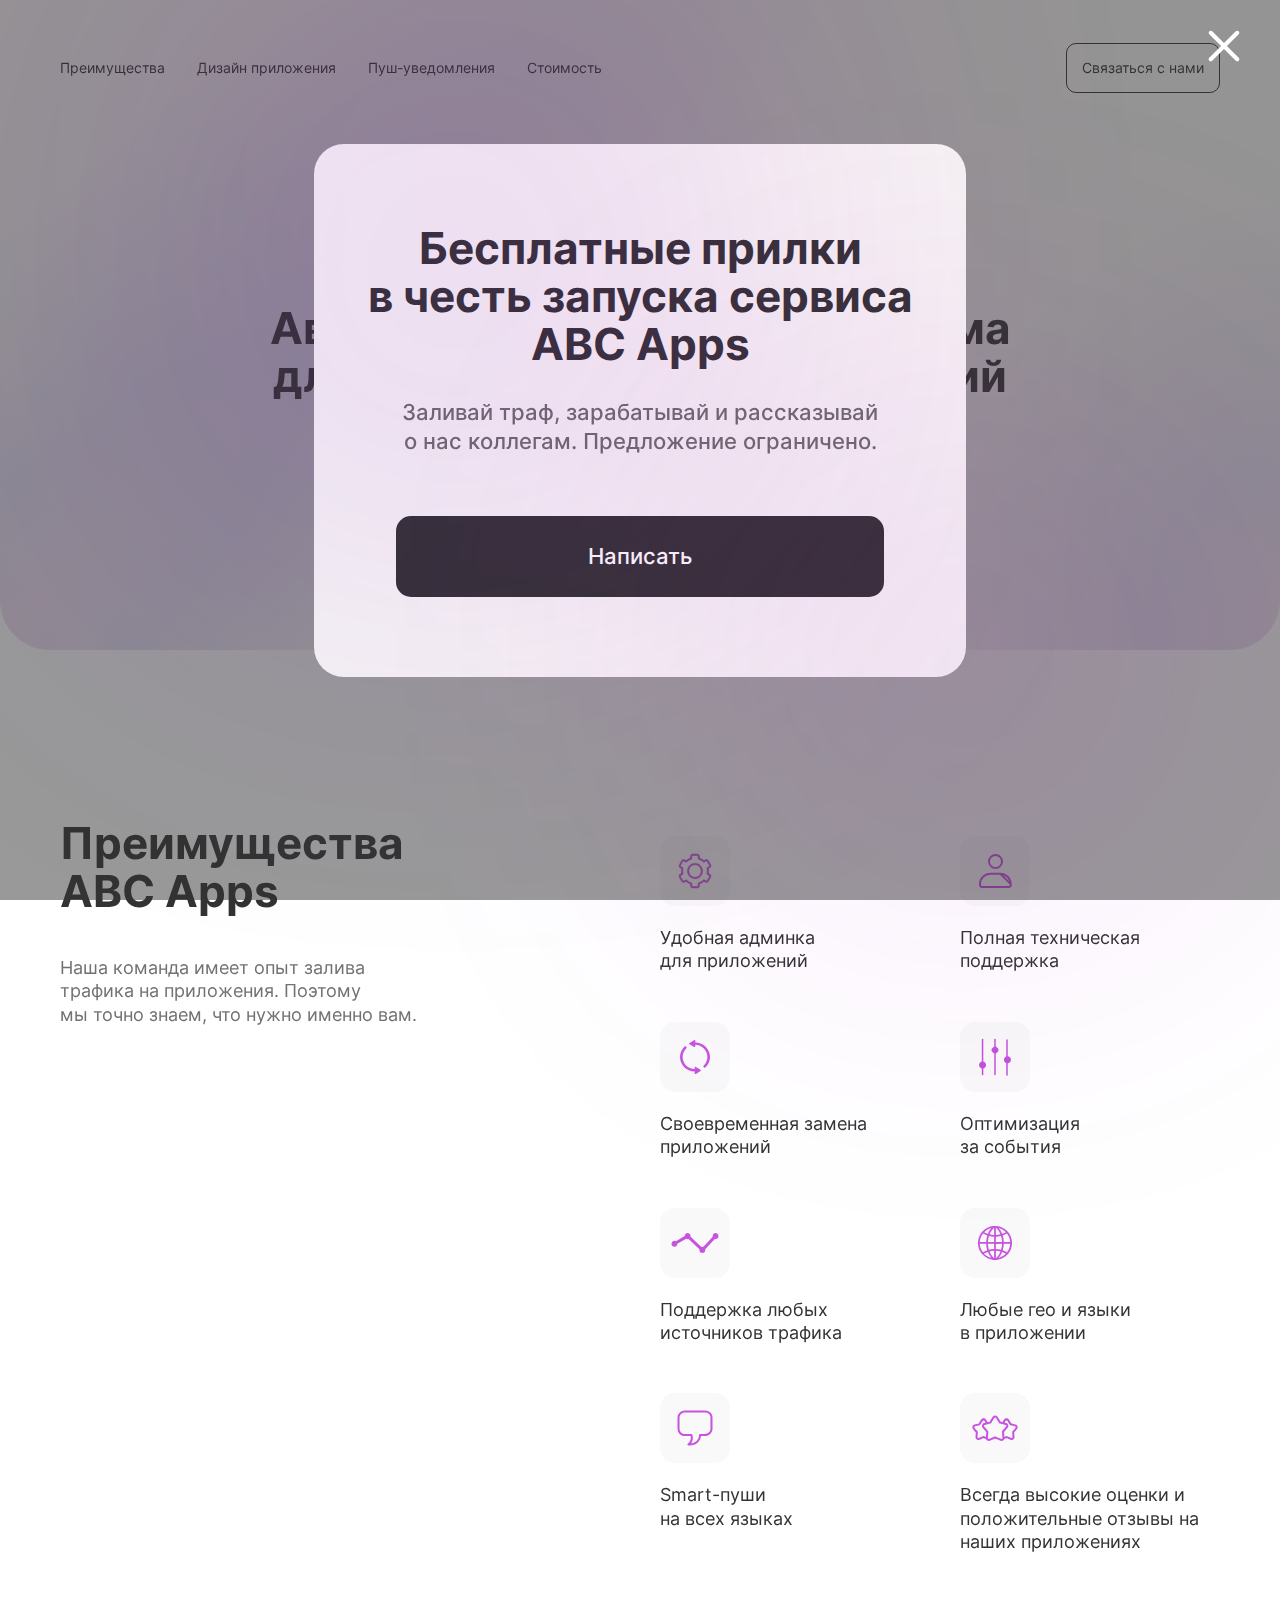
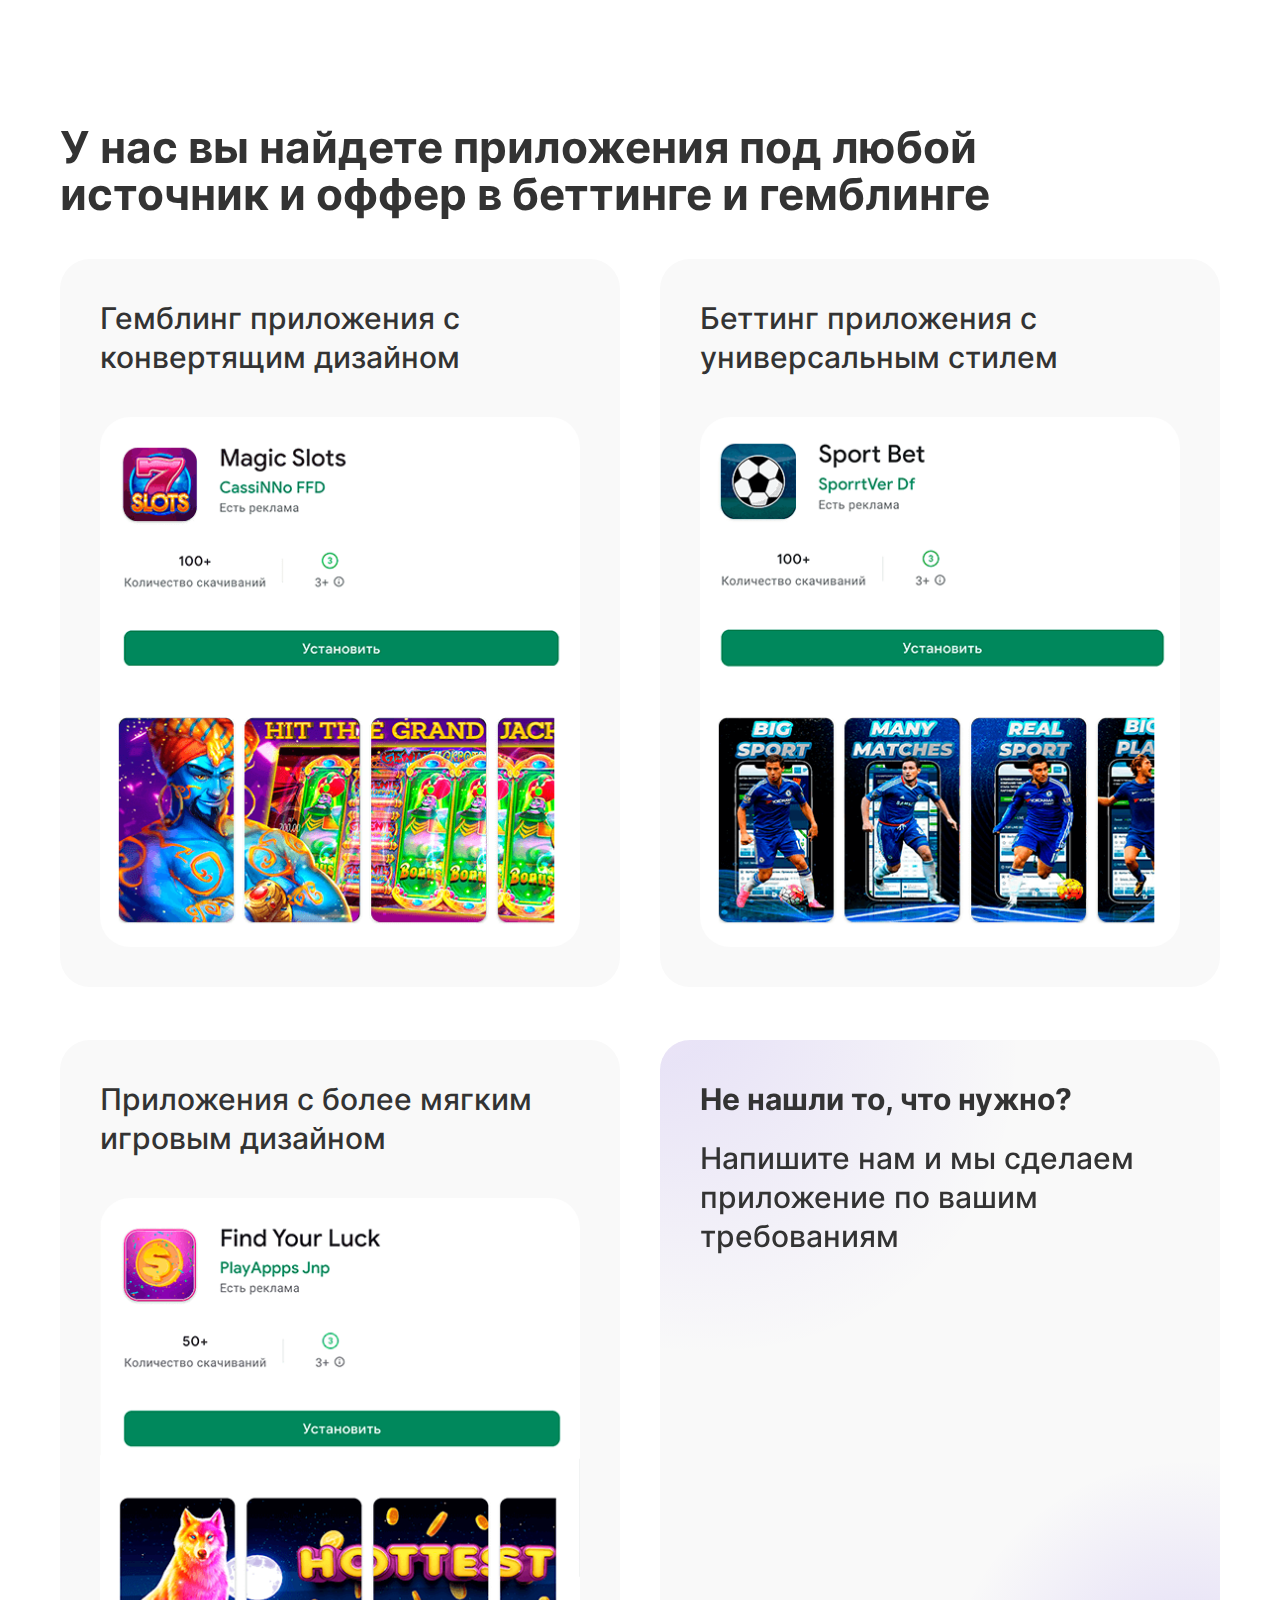
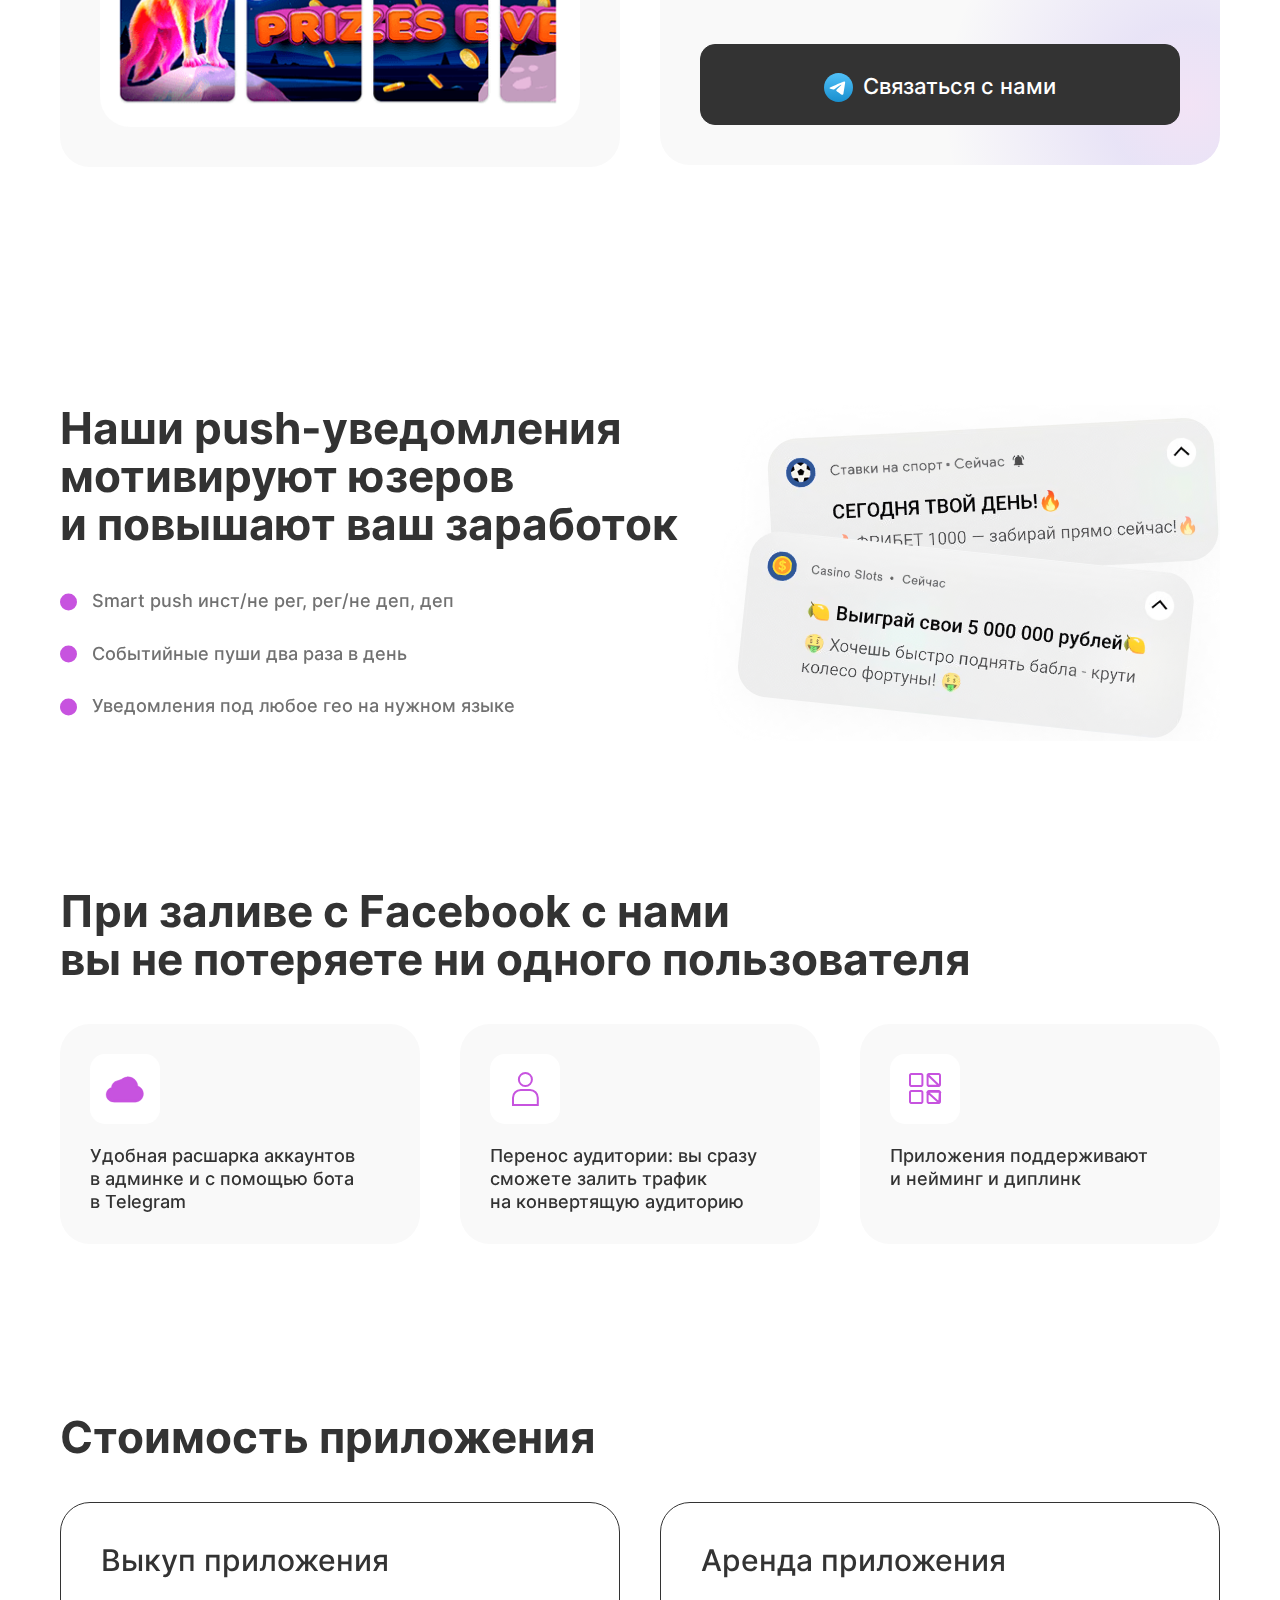
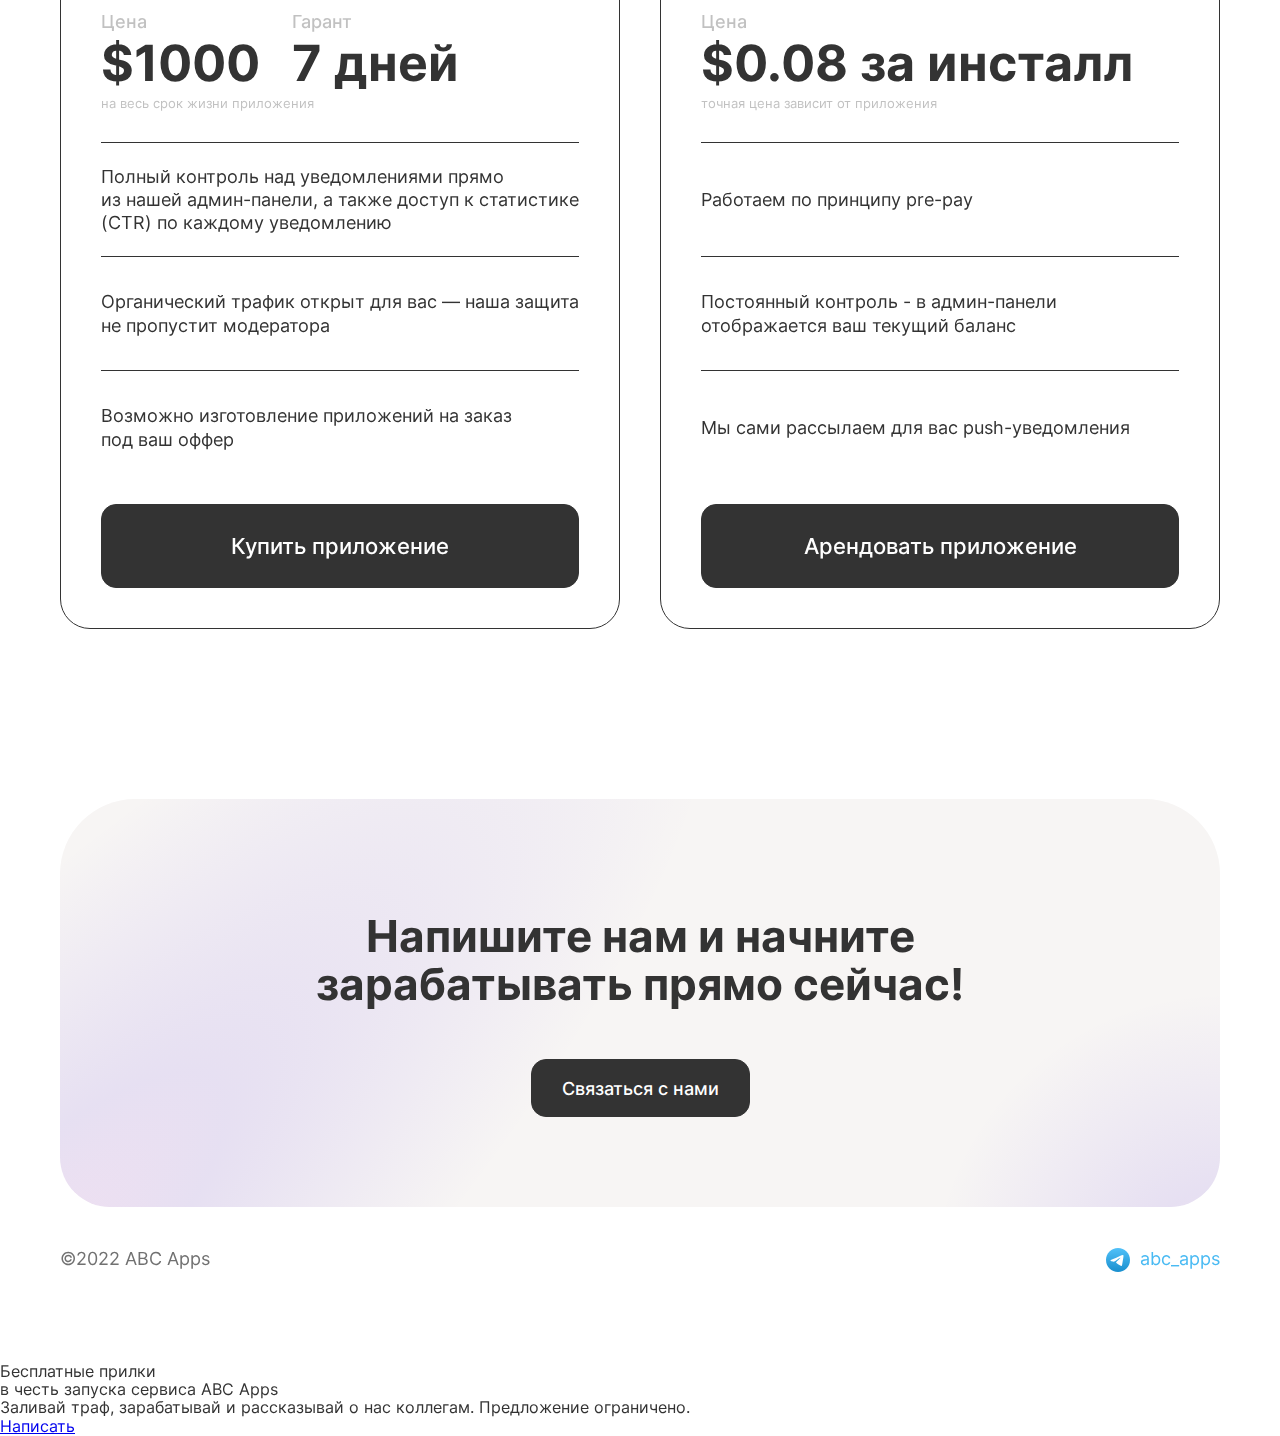
==== index.html @ a653c494 "пробую обернуть метрику в setTimeout 3000" ====
<!DOCTYPE html>
<html class="no-js" lang="">
    <head>
        <title>ABC Apps. Лучшие приложения под любой источник и оффер в беттинге и гемблинге.</title>
        <meta charset="utf-8">
        <meta name="description" content="ABC Apps. Автоматизированная платформа для работы с мобильными приложениями.  Мы точно знаем, что нужно именно вам.">
        <meta name="viewport" content="width=device-width, initial-scale=1">
        <meta property="og:title" content="ABC Apps. Лучшие приложения под любой источник и оффер в беттинге и гемблинге.">
        <meta property="og:description" content="ABC Apps. Автоматизированная платформа для работы с мобильными приложениями.  Мы точно знаем, что нужно именно вам.">
        <meta property="og:type" content="">
        <meta property="og:url" content="https://abc-apps.store/">
        <meta property="og:image" content="https://abc-apps.store/images/logo-colored.png">
        <link rel="stylesheet" href="css/styles.css">
        <link rel="stylesheet" href="css/adaptive.css">
        <link rel="manifest" href="site.webmanifest">
        <link rel="apple-touch-icon" href="images/logo-colored.png">
        <link rel="icon" href="images/logo-colored.png" type="image/x-icon">
        <link rel="shortcut icon" href="images/logo-colored.png" type="image/x-icon">
    </head>
    <body>
        <!-- Yandex.Metrika counter -->
  <script type="text/javascript" >
    setTimeout(function(){
        (function(m,e,t,r,i,k,a){m[i]=m[i]||function(){(m[i].a=m[i].a||[]).push(arguments)};
        m[i].l=1*new Date();k=e.createElement(t),a=e.getElementsByTagName(t)[0],k.async=1,k.src=r,a.parentNode.insertBefore(k,a)})
        (window, document, "script", "https://mc.yandex.ru/metrika/tag.js", "ym");
    
        ym(89394940, "init", {
            clickmap:true,
            trackLinks:true,
            accurateTrackBounce:true,
            webvisor:true
        });
    }, 3000);
    
 </script>
 <noscript><div><img src="https://mc.yandex.ru/watch/89394940" style="position:absolute; left:-9999px;" alt="" /></div></noscript>
 <!-- /Yandex.Metrika counter -->
        <!--include includes/debug-->
        <section class="hero">
            <div class="bg-gradient hero__background">
                <div class="container">
                    <div class="row">
                        <div class="navigation__mobile" id="js-navigation-mobile">
                            <div class="navigation__mobile-logo-link" href="/"><img class="navigation__mobile-logo-img" src="images/apps_black.svg" alt="ABC Apps"></div>
                            <div class="navigation__mobile-trigger" id="js-navigation-toggle"><span></span><span></span><span></span></div>
                        </div>
                        <nav class="navigation js-navigation">
                            <ul class="navigation__list" id="js-navigation-list">
                                <li class="navigation__list-item"><a class="navigation__list-link" href="#benefits">Преимущества</a></li>
                                <li class="navigation__list-item"><a class="navigation__list-link" href="#offer">Дизайн приложения</a></li>
                                <li class="navigation__list-item"><a class="navigation__list-link" href="#notifications">Пуш-уведомления</a></li>
                                <li class="navigation__list-item"><a class="navigation__list-link" href="#pricing">Стоимость</a></li>
                            </ul><a class="button button--transparent button--small" href="https://t.me/abc_apps">Связаться с нами</a>
                            <button class="navigation__bottom-close" id="js-navigation__bottom-close">Закрыть</button>
                        </nav>
                    </div>
                    <div class="row">
                        <div class="hero__banner"><a class="hero__logo-link" href="/"><img class="hero__logo-img" src="images/apps_black.svg" alt="ABC Apps"></a>
                            <h1 class="hero__heading">Автоматизированная платформа для аренды Android приложений</h1><a class="button button--black button--medium" href="https://t.me/abc_apps">Связаться с нами</a>
                        </div>
                    </div>
                </div>
            </div>
        </section>

        <section class="benefits" id="benefits">
            <div class="container">
                <div class="row">
                    <div class="benefits__content">
                        <h3 class="benefits__content-heading section-header">Преимущества ABC Apps </h3>
                        <p class="benefits__content-text">Наша команда имеет опыт залива трафика на приложения. Поэтому мы точно знаем, что нужно именно вам.</p>
                    </div>
                    <div class="benefits__goals benefits__goals--first">
                        <ul class="benefits__list">
                            <li class="benefits__list-item"><span class="benefits__list-item-icon"><img class="benefits__list-item-img" src="images/icons/gear.svg"></span>
                                <p class="benefits__list-item-desc">Удобная админка для приложений</p>
                            </li>
                            <li class="benefits__list-item"><span class="benefits__list-item-icon"><img class="benefits__list-item-img" src="images/icons/spin.svg"></span>
                                <p class="benefits__list-item-desc">Своевременная замена приложений</p>
                            </li>
                            <li class="benefits__list-item"><span class="benefits__list-item-icon"><img class="benefits__list-item-img" src="images/icons/graph.svg"></span>
                                <p class="benefits__list-item-desc">Поддержка любых источников трафика</p>
                            </li>
                            <li class="benefits__list-item"><span class="benefits__list-item-icon"><img class="benefits__list-item-img" src="images/icons/tip.svg"></span>
                                <p class="benefits__list-item-desc">Smart-пуши <br> на всех языках</p>
                            </li>
                        </ul>
                    </div>
                    <div class="benefits__goals">
                        <ul class="benefits__list">
                            <li class="benefits__list-item"><span class="benefits__list-item-icon"><img class="benefits__list-item-img" src="images/icons/user.svg"></span>
                                <p class="benefits__list-item-desc">Полная техническая поддержка</p>
                            </li>
                            <li class="benefits__list-item"><span class="benefits__list-item-icon"><img class="benefits__list-item-img" src="images/icons/settings.svg"></span>
                                <p class="benefits__list-item-desc">Оптимизация<br> за события</p>
                            </li>
                            <li class="benefits__list-item"><span class="benefits__list-item-icon"><img class="benefits__list-item-img" src="images/icons/map.svg"></span>
                                <p class="benefits__list-item-desc">Любые гео и языки в приложении</p>
                            </li>
                            <li class="benefits__list-item"><span class="benefits__list-item-icon"><img class="benefits__list-item-img" src="images/icons/star.svg"></span>
                                <p class="benefits__list-item-desc">Всегда высокие оценки и положительные отзывы на наших приложениях</p>
                            </li>
                        </ul>
                    </div>
                </div>
            </div>
        </section>

        <section class="offer" id="offer">
            <div class="container">
                <div class="row">
                    <h3 class="offer__header section-header">У нас вы найдете приложения под любой источник и оффер в беттинге и гемблинге</h3>
                </div>
                <div class="row offer__list js-slick">
                    <div class="offer__list-item">
                        <div class="offer__list-item-inner">
                            <h5 class="offer__list-item-header">Гемблинг приложения с конвертящим дизайном</h5>
                            <div class="offer__list-item-screenshot">
                                <img class="offer__list-item-img" src="images/screenshot1.png" alt="Гемблинг приложения с конвертящим дизайном">                              
                            </div>
                        </div>
                    </div>

                    <div class="offer__list-item">
                        <div class="offer__list-item-inner">
                            <h5 class="offer__list-item-header">Беттинг приложения с универсальным стилем</h5>
                            <div class="offer__list-item-screenshot ">
                                <img class="offer__list-item-img" src="images/screenshot2.png" alt="Беттинг приложения с универсальным стилем">   
                            </div>
                        </div>
                    </div>

                    <div class="offer__list-item">
                        <div class="offer__list-item-inner">
                            <h5 class="offer__list-item-header">Приложения c более мягким игровым дизайном</h5>
                            <div class="offer__list-item-screenshot ">
                                <img class="offer__list-item-img" src="images/screenshot3.png" alt="Приложения с более мягким игровым дизайном">
                            </div>
                        </div>
                    </div>

                    <div class="offer__list-item">
                        <div id="four_block" class="bg-gradient offer__list-item-inner" 
                        >
                            <h5 class="offer__list-item-header">
                              <span>Не нашли то, что нужно?</span>
                              Напишите нам и мы сделаем приложение по вашим требованиям
                            </h5>
                            <a class="button button--black button--medium button--wide" href="https://t.me/abc_apps"><img src="images/icons/tg.svg" alt="Telegram">Связаться с нами</a>
                        </div>
                    </div>
                </div>
            </div>
        </section>

        <section class="notifications" id="notifications">
            <div class="container">
                <div class="row">
                    <div class="notifications__content">
                        <div class="notifications__desc">
                            <h3 class="notifications__heading section-header">Наши push-уведомления мотивируют юзеров и повышают ваш заработок</h3>
                            <ul class="notifications__list">
                                <li class="notifications__list-item">Smart push инст/не рег, рег/не деп, деп</li>
                                <li class="notifications__list-item">Событийные пуши два раза в день</li>
                                <li class="notifications__list-item">Уведомления под любое гео на нужном языке</li>
                            </ul>
                        </div>
                        
                        <div class="notifications__screen " style="position: relative;">
                            <img class="notification__image" src="images/notifications.png"/>                                         
                        </div>
                    </div>
                </div>
            </div>
        </section>

        <section class="facebook">
            <div class="container">
                <div class="row">
                    <h3 class="facebook__heading section-header">При заливе с Facebook с нами вы не потеряете ни одного пользователя</h3>
                    <div class="facebook__item">
                        <div class="facebook__item-icon"><img class="facebook__item-image" src="images/icons/cloud.svg"></div>
                        <p class="facebook__item-text">Удобная расшарка аккаунтов в админке и с помощью бота в Telegram</p>
                    </div>
                    <div class="facebook__item">
                        <div class="facebook__item-icon"><img class="facebook__item-image" src="images/icons/user_f.svg"></div>
                        <p class="facebook__item-text">Перенос аудитории: вы сразу сможете залить трафик на конвертящую аудиторию</p>
                    </div>
                    <div class="facebook__item">
                        <div class="facebook__item-icon"><img class="facebook__item-image" src="images/icons/cubes.svg"></div>
                        <p class="facebook__item-text">Приложения поддерживают и нейминг и диплинк</p>
                    </div>
                </div>
            </div>
        </section>

        <section class="pricing" id="pricing">
            <div class="container">
                <div class="row">
                    <h3 class="pricing__heading section-header">Стоимость приложения</h3>
                    <div class="pricing-card">
                        <h5 class="pricing-card__heading">Выкуп приложения</h5>
                        <div class="pricing-card__values">
                            <div class="pricing-card__total"><span class="pricing-card__total-label">Цена</span><span class="pricing-card__total-cost">$1000</span></div>
                            <div class="pricing-card__info"><span class="pricing-card__info-label">Гарант</span><span class="pricing-card__info-text">7 дней</span></div><span class="pricing-card__total-sup">на весь срок жизни приложения</span>
                        </div>
                        <ul class="pricing-card__details">
                            <li class="pricing-card__details-item"><span>Полный контроль над уведомлениями прямо из нашей админ-панели, a также доступ к статистике (CTR) по каждому уведомлению</span></li>
                            <li class="pricing-card__details-item"><span>Органический трафик открыт для вас — наша защита не пропустит модератора</span></li>
                            <li class="pricing-card__details-item"><span>Возможно изготовление приложений на заказ под ваш оффер</span></li>
                        </ul><a class="button button--black button--wide button--medium" href="https://t.me/abc_apps">Купить приложение</a>
                    </div>
                    <div class="pricing-card">
                        <h5 class="pricing-card__heading">Аренда приложения</h5>
                        <div class="pricing-card__values">
                            <div class="pricing-card__total"><span class="pricing-card__total-label">Цена</span><span class="pricing-card__total-cost">$0.08 за инсталл</span></div><span class="pricing-card__total-sup">точная цена зависит от приложения</span>
                        </div>
                        <ul class="pricing-card__details">
                            <li class="pricing-card__details-item"> <span>Работаем по принципу pre-pay</span></li>
                            <li class="pricing-card__details-item"><span>Постоянный контроль - в админ-панели отображается ваш текущий баланс</span></li>
                            <li class="pricing-card__details-item"><span>Мы сами рассылаем для вас push-уведомления</span></li>
                        </ul><a class="button button--black button--wide button--medium" href="https://t.me/abc_apps">Арендовать приложение</a>
                    </div>
                </div>
            </div>
        </section>

        <section class="contact">
            <div class="container">
                <div class="row">
                    <div class="bg-gradient contact__body">
                        <h3 class="contact__body-heading">Напишите нам и начните зарабатывать прямо сейчас!</h3><a class="button button--black button--medium" href="https://t.me/abc_apps">Связаться с нами</a>
                    </div>
                </div>
            </div>
        </section>

        <footer class="footer">
            <div class="container">
                <div class="row">
                    <div class="footer__content">
                        <div class="footer__copyright">©2022 ABC Apps</div>
                        <div class="footer__telegram"><a class="footer__telegram-link" href="https://t.me/abc_apps"><img src="images/icons/tg.svg">abc_apps</a></div>
                    </div>
                </div>
            </div>
        </footer>
        <div class="up-btn js-scroll-top">Наверх</div>
        
        <!-- <input type="checkbox" id="input__modal" hidden /> -->

        <div class="modal">
            
            <label for="input__modal" class="modal__close" >
                <img class="svg_close_white" src="images/icons/close.svg"/>
            </label>

            <div class="grey_ground"></div>

            <div class="modal__body">
                <div class="modal__body_content">

                    <div class="modal__content">

                        <div class="modal__content_text">
                            <p class="modal__header">Бесплатные прилки <br> в честь запуска сервиса ABC Apps</p>
                            <p class="modal__text">Заливай траф, зарабатывай и рассказывай о нас коллегам. Предложение ограничено.</p>
                        </div>


                        <a href="https://t.me/abc_apps" class="modal__content_button" style="text-decoration: none; color:#fff" target="_blank">
                            <div >
                            <!-- class="modal__content_button" -->
                                <div class="modal__button">
                                    <p>Написать</p>
                                </div>       
                            </div>
                        </a>

                    </div>
                    <div class="modal__gradient_1"></div>
                    <div class="modal__gradient_2"></div>

                </div>            
            </div>
            
        </div>
        
        <div class="mobile_modal">
            <div class="mobile_close">
                <img class="svg_close_black" src="images/icons/close_black.svg" >
            </div>
            <p class="mobile_header">Бесплатные прилки <br> в честь запуска сервиса ABC Apps</p>
            <p class="mobile_text">Заливай траф, зарабатывай и рассказывай о нас коллегам. Предложение ограничено.</p>
            <a class="mobile_button" href="https://t.me/abc_apps" target="_blank"><p>Написать</p></a>
            <div class="mobile_gradient_1"></div>
            <div class="mobile_gradient_2"></div>
        </div>

        <script src="js/app.js"></script>
        <script src="js/modal.js"></script>
    </body>
</html>
---- css/styles.css ----
@charset "UTF-8";
/*! normalize.css v8.0.1 | MIT License | github.com/necolas/normalize.css */

button, hr, input {
  overflow: visible
}
progress, sub, sup {
  vertical-align: baseline
}
.slick-dots li button:before, .slick-next:before, .slick-prev:before {
  font-family: slick;
  -webkit-font-smoothing: antialiased;
  -moz-osx-font-smoothing: grayscale
}
.slick-dots, li, ul {
  list-style: none;
  padding: 0;
  margin: 0
}
.slick-dots, .slick-list, body, h1, h2, h3, h4, h5, h6, li, p, ul {
  margin: 0
}
.navigation__mobile-trigger span:first-child, .navigation__mobile-trigger span:nth-child(2) {
  -webkit-transform-origin: left center;
  -ms-transform-origin: left center;
  -o-transform-origin: left center
}
.bg-gradient, .hero__background, .offer__list-item, .slick-list {
  overflow: hidden
}
.button, .contact__body, .hero__heading, .item, .slick-dots {
  text-align: center
}
.button, .button:hover, .footer__telegram-link, .hero__logo-link {
  text-decoration: none
}
.slick-loading .slick-slide, .slick-loading .slick-track, .up-btn {
  visibility: hidden
}
html {
  line-height: 1.15;
  -webkit-text-size-adjust: 100%
}
.slick-initialized .slick-slide, .slick-slide img, details, main {
  display: block
}
h1 {
  font-size: 2em
}
hr {
  -webkit-box-sizing: content-box;
  -moz-box-sizing: content-box;
  box-sizing: content-box;
  height: 0
}
code, kbd, pre, samp {
  font-family: monospace, monospace;
  font-size: 1em
}
a {
  background-color: transparent
}
abbr[title] {
  border-bottom: none;
  text-decoration: underline;
  -webkit-text-decoration: underline dotted;
  -moz-text-decoration: underline dotted;
  text-decoration: underline dotted
}
b, strong {
  font-weight: bolder
}
small {
  font-size: 80%
}
sub, sup {
  font-size: 75%;
  line-height: 0;
  position: relative
}
sub {
  bottom: -.25em
}
sup {
  top: -.5em
}
img {
  border-style: none
}
button, input, optgroup, select, textarea {
  font-family: inherit;
  font-size: 100%;
  line-height: 1.15;
  margin: 0
}
button, select {
  text-transform: none
}
[type=button], [type=reset], [type=submit], button {
  -webkit-appearance: button
}
[type=button]::-moz-focus-inner, [type=reset]::-moz-focus-inner, [type=submit]::-moz-focus-inner, button::-moz-focus-inner {
  border-style: none;
  padding: 0
}
[type=button]:-moz-focusring, [type=reset]:-moz-focusring, [type=submit]:-moz-focusring, button:-moz-focusring {
  outline: ButtonText dotted 1px
}
fieldset {
  padding: .35em .75em .625em
}
legend {
  -webkit-box-sizing: border-box;
  -moz-box-sizing: border-box;
  box-sizing: border-box;
  color: inherit;
  display: table;
  max-width: 100%;
  padding: 0;
  white-space: normal
}
.slick-slider, [type=checkbox], [type=radio] {
  -webkit-box-sizing: border-box;
  -moz-box-sizing: border-box
}
textarea {
  overflow: auto
}
[type=checkbox], [type=radio] {
  box-sizing: border-box;
  padding: 0
}
[type=number]::-webkit-inner-spin-button, [type=number]::-webkit-outer-spin-button {
  height: auto
}
[type=search] {
  -webkit-appearance: textfield;
  outline-offset: -2px
}
[type=search]::-webkit-search-decoration {
  -webkit-appearance: none
}
::-webkit-file-upload-button {
  -webkit-appearance: button;
  font: inherit
}
.slick-dots li button, .slick-next, .slick-prev {
  font-size: 0;
  line-height: 0;
  width: 20px;
  height: 20px;
  cursor: pointer
}
summary {
  display: list-item
}
.slick-arrow.slick-hidden, .slick-arrow::before, .slick-slide.slick-loading img, [hidden], template {
  display: none
}
.slick-loading .slick-list {
  background: url("./ajax-loader.gif") center center no-repeat #fff
}
.slick-dots li button, .slick-next, .slick-next:focus, .slick-next:hover, .slick-prev, .slick-prev:focus, .slick-prev:hover {
  color: transparent;
  background: 0 0;
  outline: 0
}
@font-face {
  font-family: slick;
  font-weight: 400;
  font-style: normal;
  src: url("./fonts/slick.eot");
  src: url("./fonts/slick.eot?#iefix") format("embedded-opentype"), url("./fonts/slick.woff") format("woff"), url("./fonts/slick.ttf") format("truetype"), url("./fonts/slick.svg#slick") format("svg")
}
.slick-next, .slick-prev {
  position: absolute;
  display: block;
  padding: 0;
  -webkit-transform: translate(0, -50%);
  -ms-transform: translate(0, -50%);
  -o-transform: translate(0, -50%);
  transform: translate(0, -50%);
  border: none
}
.button--wide, .debug {
  width: 100%
}
.slick-dots li button:focus:before, .slick-dots li button:hover:before, .slick-next:focus:before, .slick-next:hover:before, .slick-prev:focus:before, .slick-prev:hover:before {
  opacity: 1
}
.slick-next.slick-disabled:before, .slick-prev.slick-disabled:before {
  opacity: .25
}
.slick-next:before, .slick-prev:before {
  font-size: 20px;
  line-height: 1;
  opacity: .75;
  color: #fff
}
[dir=rtl] .slick-prev {
  right: -25px;
  left: auto
}
.slick-prev:before, [dir=rtl] .slick-next:before {
  content: "←"
}
.slick-next:before, [dir=rtl] .slick-prev:before {
  content: "→"
}
[dir=rtl] .slick-next {
  right: auto;
  left: -25px
}
.slick-dotted.slick-slider {
  margin-bottom: 30px
}
.slick-dots {
  position: absolute;
  bottom: -25px;
  display: block;
  width: 100%
}
.bg-gradient, .bg-gradient>*, .slick-dots li, .slick-list, .slick-slider, .slick-track {
  position: relative
}
.slick-dots li {
  display: inline-block;
  width: 20px;
  height: 20px;
  margin: 0 5px;
  padding: 0;
  cursor: pointer
}
.slick-dots li button {
  display: block;
  padding: 5px;
  border: 0
}
.debug>div>div, .row {
  display: -webkit-box;
  display: -webkit-flex;
  display: -ms-flexbox
}
.slick-dots li button:focus, .slick-dots li button:hover, .slick-list:focus {
  outline: 0
}
.slick-dots li button:before {
  font-size: 6px;
  line-height: 20px;
  position: absolute;
  top: 0;
  left: 0;
  width: 20px;
  height: 20px;
  content: "•";
  text-align: center;
  opacity: .25;
  color: #000
}
.slick-dots li.slick-active button:before {
  opacity: .75;
  color: #000
}
.slick-slider {
  display: block;
  box-sizing: border-box;
  -webkit-user-select: none;
  -moz-user-select: none;
  -ms-user-select: none;
  user-select: none;
  -webkit-touch-callout: none;
  -khtml-user-select: none;
  -ms-touch-action: pan-y;
  touch-action: pan-y;
  -webkit-tap-highlight-color: transparent
}
.slick-list {
  display: block;
  padding: 0
}
.slick-list.dragging {
  cursor: pointer;
  cursor: hand
}
.slick-slider .slick-list, .slick-slider .slick-track {
  -webkit-transform: translate3d(0, 0, 0);
  -ms-transform: translate3d(0, 0, 0);
  -o-transform: translate3d(0, 0, 0);
  transform: translate3d(0, 0, 0)
}
.slick-track {
  top: 0;
  left: 0;
  display: block;
  margin-left: auto;
  margin-right: auto
}
.slick-track:after, .slick-track:before {
  display: table;
  content: ""
}
.slick-track:after {
  clear: both
}
.slick-slide {
  display: none;
  float: left;
  height: 100%;
  min-height: 1px
}
.button, .button img {
  display: inline-block
}
[dir=rtl] .slick-slide {
  float: right
}
.slick-slide.dragging img {
  pointer-events: none
}
.slick-vertical .slick-slide {
  display: block;
  height: auto;
  border: 1px solid transparent
}
:root {
  --mobile-nav-height: -webkit-calc(100vh - 67px);
  --mobile-nav-height: calc(100vh - 67px)
}
@font-face {
  font-family: Inter;
  font-style: normal;
  font-weight: 400;
  src: url("../fonts/Inter-Regular.ttf") format("truetype")
}
@font-face {
  font-family: Inter;
  font-style: normal;
  font-weight: 500;
  src: url("../fonts/Inter-Medium.ttf") format("truetype")
}
@font-face {
  font-family: Inter;
  font-style: normal;
  font-weight: 700;
  src: url("../fonts/Inter-Bold.ttf") format("truetype")
}
* {
  -webkit-box-sizing: border-box;
  -moz-box-sizing: border-box;
  box-sizing: border-box
}
h1, h2, h3, h4, h5, h6 {
  line-height: 1.09
}
body {
  overflow-y: hidden;
  height: 100vh;
  position: fixed;
  width: -webkit-fill-available;
  width: -moz-available;

  background-color: #fff;
  font-family: Inter, sans-serif;
  font-weight: 400;
  color: #333
}
.button {
  background-color: none;
  border: 1px solid #333;
  color: #333;
  border-radius: 10px;
  cursor: pointer;
  -webkit-transition: .3s;
  -o-transition: .3s;
  transition: .3s
}
.bg-gradient::after, .bg-gradient::before {
  position: absolute;
  border-radius: 50%;
  opacity: .9;
  z-index: 1;
  content: ""
}
.button:hover {
  -webkit-transform: translateY(-2px);
  -ms-transform: translateY(-2px);
  -o-transform: translateY(-2px);
  transform: translateY(-2px)
}
.footer__telegram-link:hover, .navigation__list-link:hover {
  text-decoration: underline
}
.button img {
  height: 29px;
  width: 29px;
  vertical-align: middle;
  margin-right: 10px
}
.debug>div, .debug>div>div {
  height: inherit
}
.button--transparent {
  background-color: transparent;
  color: #333
}
.button--black, .navigation .button:hover {
  background-color: #333;
  color: #fff
}
.button--small {
  line-height: 1;
  padding: 15px;
  font-size: 14px
}
.button--medium {
  font-size: 18px;
  line-height: 1;
  padding: 20px 30px 18px;
  font-weight: 500;
  border-radius: 15px
}
.container, .debug>div {
  max-width: 1190px;
  margin: 0 auto;
  padding-left: 15px;
  padding-right: 15px
}
.hero__heading, .section-header {
  font-size: 44px;
  font-weight: 700
}
.section-header {
  line-height: 1.09;
  color: #333
}
.bg-gradient>* {
  z-index: 2
}
.bg-gradient::before {
  display: block;
  -webkit-transform: rotate(-135deg);
  -ms-transform: rotate(-135deg);
  -o-transform: rotate(-135deg);
  transform: rotate(-135deg);
  background: -webkit-radial-gradient(50% 0, 45% 100%, rgba(177, 11, 212, .1) 0, rgba(66, 13, 222, .1) 33%, transparent 100%);
  background: -o-radial-gradient(50% 0, 45% 100%, rgba(177, 11, 212, .1) 0, rgba(66, 13, 222, .1) 33%, transparent 100%);
  background: radial-gradient(45% 100% at 50% 0, rgba(177, 11, 212, .1) 0, rgba(66, 13, 222, .1) 33%, transparent 100%);
  -webkit-animation: 10s linear infinite blob-before-one;
  -o-animation: 10s linear infinite blob-before-one;
  animation: 10s linear infinite blob-before-one
}
.bg-gradient::after {
  display: block;
  background: -webkit-radial-gradient(center, 50% 50%, rgba(177, 11, 212, .1) 0, rgba(66, 13, 222, .1) 33%, transparent 100%);
  background: -o-radial-gradient(center, 50% 50%, rgba(177, 11, 212, .1) 0, rgba(66, 13, 222, .1) 33%, transparent 100%);
  background: radial-gradient(50% 50% at center, rgba(177, 11, 212, .1) 0, rgba(66, 13, 222, .1) 33%, transparent 100%);
  -webkit-animation: 10s linear infinite blob-after-one;
  -o-animation: 10s linear infinite blob-after-one;
  animation: 10s linear infinite blob-after-one
}
.hero__background, .navigation__mobile.opened {
  background-color: #f7f5f4
}
@-webkit-keyframes blob-before-one {
  0%, 100% {
    left: 72px;
    bottom: -201px
  }
  25% {
    left: -250px;
    bottom: -501px
  }
  60% {
    left: 38px;
    bottom: -257px
  }
  70% {
    left: 9px;
    bottom: -485px
  }
}
@-o-keyframes blob-before-one {
  0%, 100% {
    left: 72px;
    bottom: -201px
  }
  25% {
    left: -250px;
    bottom: -501px
  }
  60% {
    left: 38px;
    bottom: -257px
  }
  70% {
    left: 9px;
    bottom: -485px
  }
}
@keyframes blob-before-one {
  0%, 100% {
    left: 72px;
    bottom: -201px
  }
  25% {
    left: -250px;
    bottom: -501px
  }
  60% {
    left: 38px;
    bottom: -257px
  }
  70% {
    left: 9px;
    bottom: -485px
  }
}
@-webkit-keyframes blob-after-one {
  0%, 100% {
    right: -394px;
    bottom: -400px
  }
  25% {
    right: -132px;
    bottom: -538px
  }
  60% {
    right: 154px;
    bottom: -434px
  }
  70% {
    right: 141px;
    bottom: -268px
  }
}
@-o-keyframes blob-after-one {
  0%, 100% {
    right: -394px;
    bottom: -400px
  }
  25% {
    right: -132px;
    bottom: -538px
  }
  60% {
    right: 154px;
    bottom: -434px
  }
  70% {
    right: 141px;
    bottom: -268px
  }
}
@keyframes blob-after-one {
  0%, 100% {
    right: -394px;
    bottom: -400px
  }
  25% {
    right: -132px;
    bottom: -538px
  }
  60% {
    right: 154px;
    bottom: -434px
  }
  70% {
    right: 141px;
    bottom: -268px
  }
}
.debug {
  height: 100vh;
  position: fixed
}
.debug>div>div>div, .item {
  -webkit-box-sizing: border-box;
  -moz-box-sizing: border-box;
  width: -webkit-calc(8.3333333333% - 40px);
  word-wrap: break-word
}
.debug>div>div {
  display: flex;
  -webkit-flex-wrap: wrap;
  -ms-flex-wrap: wrap;
  flex-wrap: wrap;
  margin-left: -20px;
  margin-right: -20px
}
.debug>div>div>div {
  box-sizing: border-box;
  margin-left: 20px;
  margin-right: 20px;
  width: calc(8.3333333333% - 40px);
  height: inherit;
  outline: 0;
  background: rgba(204, 204, 204, .2)
}
.row {
  display: flex;
  -webkit-flex-wrap: wrap;
  -ms-flex-wrap: wrap;
  flex-wrap: wrap;
  margin-left: -20px;
  margin-right: -20px
}
.item {
  box-sizing: border-box;
  margin-left: 20px;
  margin-right: 20px;
  width: calc(8.3333333333% - 40px)
}
.hero__background {
  position: relative;
  max-width: 1340px;
  margin: 0 auto;
  height: 650px;
  border-bottom-left-radius: 50px;
  border-bottom-right-radius: 50px
}
.hero__background::before {
  height: 1242px;
  width: 684px;
  left: 72px;
  bottom: -201px
}
.hero__background::after {
  height: 865px;
  width: 769px;
  right: -394px;
  bottom: -400px
}
.hero__background .container {
  z-index: 2;
  position: relative
}
.hero__banner {
  -webkit-box-sizing: border-box;
  -moz-box-sizing: border-box;
  box-sizing: border-box;
  word-wrap: break-word;
  margin-left: 20px;
  margin-right: 20px;
  width: -webkit-calc(100% - 40px);
  width: calc(100% - 40px);
  display: -webkit-box;
  display: -webkit-flex;
  display: -ms-flexbox;
  display: flex;
  -webkit-box-orient: vertical;
  -webkit-box-direction: normal;
  -webkit-flex-direction: column;
  -ms-flex-direction: column;
  flex-direction: column;
  -webkit-box-align: center;
  -webkit-align-items: center;
  -ms-flex-align: center;
  align-items: center;
  padding-top: 80px
}
.hero__logo-link {
  outline: 0;
  display: inline-block;
  margin-bottom: 41px
}
.hero__logo-img {
  width: 87.73px;
  height: 87.73px;
  display: inline-block
}
.hero__heading {
  max-width: 825px;
  margin: 0 0 56px
}
.benefits__content, .navigation {
  -webkit-box-sizing: border-box;
  -moz-box-sizing: border-box;
  margin-left: 20px;
  word-wrap: break-word
}
.benefits__list-item:last-child, .navigation__mobile-logo-link, .notifications__list-item:last-child {
  margin-bottom: 0
}

.notification__image {
  width: 100%;
}

.hero.opened .hero__background {
  border-radius: 0
}
.navigation {
  box-sizing: border-box;
  margin-right: 20px;
  width: -webkit-calc(100% - 40px);
  width: calc(100% - 40px);
  display: -webkit-box;
  display: -webkit-flex;
  display: -ms-flexbox;
  display: flex;
  -webkit-box-align: baseline;
  -webkit-align-items: baseline;
  -ms-flex-align: baseline;
  align-items: baseline;
  -webkit-box-pack: justify;
  -webkit-justify-content: space-between;
  -ms-flex-pack: justify;
  justify-content: space-between;
  padding-top: 43px
}
.navigation .button {
  display: inline-block;
  font-size: 14px;
  line-height: 1.3
}
.navigation__bottom-close {
  border: none;
  background: 0 0;
  display: none;
  font-size: 18px;
  line-height: 1.3;
  color: #91899a;
  cursor: pointer;
  padding: 15px 70px
}
.facebook__item, .offer__list-item-inner {
  background-color: #f9f9f9;
  border-radius: 30px
}
.navigation__list {
  display: -webkit-box;
  display: -webkit-flex;
  display: -ms-flexbox;
  display: flex;
  font-size: 14px;
  line-height: 1
}
.navigation__list-item {
  margin-right: 32px
}
.navigation__list-link {
  text-decoration: none;
  color: #333;
  outline: 0
}
.navigation__mobile {
  display: none;
  -webkit-box-pack: justify;
  -webkit-justify-content: space-between;
  -ms-flex-pack: justify;
  justify-content: space-between;
  width: 100%
}
.navigation__mobile-logo-img {
  width: 35px;
  height: 35px
}
.navigation__mobile-trigger {
  height: 30px;
  width: 30px;
  cursor: pointer;
  -webkit-transform: rotate(0);
  -ms-transform: rotate(0);
  -o-transform: rotate(0);
  transform: rotate(0)
}
.navigation__mobile-trigger span {
  background-color: #000;
  width: 22px;
  height: 2px;
  border-radius: 2px;
  display: block;
  position: absolute;
  left: 4px;
  content: "";
  -webkit-transition: .3s ease-in-out;
  -o-transition: .3s ease-in-out;
  transition: .3s ease-in-out
}
.navigation__mobile-trigger span:first-child {
  top: 6px;
  transform-origin: left center
}
.navigation__mobile-trigger span:nth-child(2) {
  top: 14px;
  transform-origin: left center
}
.navigation__mobile-trigger span:nth-child(3) {
  top: 22px;
  -webkit-transform-origin: left center;
  -ms-transform-origin: left center;
  -o-transform-origin: left center;
  transform-origin: left center
}
.navigation__mobile-trigger.opened span:first-child {
  -webkit-transform: rotate(45deg);
  -ms-transform: rotate(45deg);
  -o-transform: rotate(45deg);
  transform: rotate(45deg);
  top: 6px;
  left: 4px
}
.navigation__mobile-trigger.opened span:nth-child(2) {
  width: 0%;
  opacity: 0
}
.navigation__mobile-trigger.opened span:nth-child(3) {
  -webkit-transform: rotate(-45deg);
  -ms-transform: rotate(-45deg);
  -o-transform: rotate(-45deg);
  transform: rotate(-45deg);
  top: 22px;
  left: 4px
}

.modal {
  position: fixed;
  width: 100%;
  height: 100%;

  display: flex;
  flex-direction: column;
  align-items: center;

  top: 0;
  left: 0;
  z-index: 3;
}

.modal__close {
  position: absolute;
  top: 30px;
  left: calc(100% - 72px);

  z-index: 4;
}

.svg_close_white {
  display: block;
}
.svg_close_black {
  display: none;
}

.grey_ground {
  position: absolute;
  width: 100%;
  height: 100%;
  background-color: #333333;
  opacity: 0.5;
  left: 0;
  top: 0;
}

.modal__body {
  position: absolute;
  width: 736px;
  height: 533px;
  max-width: 51%;
  max-height: 100%;
  
  top: 16%;

  border-radius: 30px;
}

.modal__body_content {
  display: flex;
  flex-direction: column;
  justify-content: center;
  align-items: center;
  padding: 80px 82px;
  gap: 10px;
  isolation: isolate;

  position: absolute;
  width: 100%;
  height: 100%;
  top: 0;

  background-color: #F7F5F4;
  border-radius: 30px;
}

.modal__content {

  display: flex;
  flex-direction: column;
  align-items: center;
  padding: 0px;
  gap: 60px;
  -webkit-gap: 60px;
  width: 577px;
  height: 373px;


  /* Inside auto layout */

  flex: none;
  order: 0;
  flex-grow: 0;
  z-index: 0;
}

.modal__gradient_1 {
  position: absolute;
  width: 491px;
  height: 491px;
  left: 404px;
  top: 266px;

  background: radial-gradient(24.75% 20.25% at 57.03% 53.98%, #420DDE 0%, #B10BD4 100%) /* warning: gradient uses a rotation that is not supported by CSS and may not behave as expected */;
  opacity: 0.1;
  filter: blur(200px);

  /* Inside auto layout */

  flex: none;
  order: 1;
  flex-grow: 0;
  /* z-index: 1; */
  pointer-events: none;
}
.modal__gradient_2 {
  position: absolute;
  width: 694px;
  height: 713px;
  left: -206px;
  top: -238px;

  background: radial-gradient(59.57% 65.09% at 18.36% 74.05%, #420DDE 0%, #B10BD4 100%) /* warning: gradient uses a rotation that is not supported by CSS and may not behave as expected */;
  opacity: 0.1;
  filter: blur(200px);

  /* Inside auto layout */

  flex: none;
  order: 2;
  flex-grow: 0;
  /* z-index: 2; */
  pointer-events: none;
}

.modal__content_text {
  display: flex;
  flex-direction: column;
  justify-content: center;
  align-items: center;
  padding: 0px;
  gap: 30px;

  width: 577px;
  height: 232px;


  /* Inside auto layout */

  flex: none;
  order: 0;
  flex-grow: 0;
}

.modal__content_button {
  display: flex;
  flex-direction: row;
  justify-content: center;
  align-items: center;
  padding: 26px 227px;
  gap: 10px;

  width: 558px;
  height: 81px;

  background: #333333;
  border-radius: 15px;

  /* Inside auto layout */

  flex: none;
  order: 1;
  flex-grow: 0

}

.modal__header {
  width: 577px;
  height: 144px;

  font-family: 'Inter';
  font-style: normal;
  font-weight: 700;
  font-size: 44px;
  line-height: 48px;
  /* or 109% */

  text-align: center;

  color: #333333;


  /* Inside auto layout */

  flex: none;
  order: 0;
  flex-grow: 0;
}

.modal__text {
  
  width: 490px;
  height: 58px;

  font-family: 'Inter';
  font-style: normal;
  font-weight: 500;
  font-size: 22px;
  line-height: 130%;
  /* or 29px */

  text-align: center;

  color: #333333;

  opacity: 0.7;

  /* Inside auto layout */

  flex: none;
  order: 1;
  flex-grow: 0;
}

.modal__button {
}

.modal__button p {
  width: 104px;
  height: 29px;

  font-family: 'Inter';
  font-style: normal;
  font-weight: 500;
  font-size: 22px;
  line-height: 130%;
  /* identical to box height, or 29px */


  color: #FFFFFF;


  /* Inside auto layout */

  flex: none;
  order: 0;
  flex-grow: 0;
}

.benefits {
  margin-top: 170px
}
.benefits__content {
  box-sizing: border-box;
  margin-right: 20px;
  width: -webkit-calc(33.3333333333% - 40px);
  width: calc(33.3333333333% - 40px)
}
.benefits__goals, .offer__header {
  -webkit-box-sizing: border-box;
  -moz-box-sizing: border-box
}
.benefits__content-heading {
  margin: 0 0 40px
}
.benefits__content-text {
  font-size: 18px;
  line-height: 1.3;
  color: #717171;
  margin: 0
}
.benefits__goals {
  box-sizing: border-box;
  word-wrap: break-word;
  margin-left: 20px;
  margin-right: 20px;
  width: -webkit-calc(25% - 40px);
  width: calc(25% - 40px);
  padding-top: 16px
}
.benefits__goals--first {
  margin-left: -webkit-calc(16.6666666667% + 20px);
  margin-left: calc(16.6666666667% + 20px)
}
.benefits__list-item {
  margin-bottom: 49px
}
.benefits__list-item-icon {
  display: -webkit-box;
  display: -webkit-flex;
  display: -ms-flexbox;
  display: flex;
  height: 70px;
  width: 70px;
  background-color: #f9f9f9;
  border-radius: 15px;
  -webkit-box-align: center;
  -webkit-align-items: center;
  -ms-flex-align: center;
  align-items: center;
  -webkit-box-pack: center;
  -webkit-justify-content: center;
  -ms-flex-pack: center;
  justify-content: center
}
.offer__list-item-inner, .pricing-card__total {
  -webkit-box-orient: vertical;
  -webkit-box-direction: normal;
  -webkit-flex-direction: column
}
.benefits__list-item-img {
  display: inline-block;
  width: 50px;
  height: 50px
}
.benefits__list-item-desc {
  font-size: 18px;
  line-height: 1.3;
  color: #333;
  margin-top: 20px
}
.offer {
  margin-top: 170px;
  padding-bottom: 64px
}
.offer__header {
  box-sizing: border-box;
  word-wrap: break-word;
  margin-left: 20px;
  margin-right: 20px;
  width: -webkit-calc(100% - 40px);
  width: calc(100% - 40px);
  margin-bottom: 40px;
  padding-right: 200px
}
.footer__content, .notifications__content, .offer__list-item {
  -webkit-box-sizing: border-box;
  -moz-box-sizing: border-box;
  word-wrap: break-word;
  margin-left: 20px;
  margin-right: 20px
}
.offer__list-item {
  box-sizing: border-box;
  width: -webkit-calc(50% - 40px);
  width: calc(50% - 40px)
}

.offer__list-item-inner {
  padding: 40px;
  margin-bottom: 53px;
  /* min-height: 768px; */
  min-height: 725px;
  display: -webkit-box;
  display: -webkit-flex;
  display: -ms-flexbox;
  display: flex;
  -ms-flex-direction: column;
  flex-direction: column;
  -webkit-box-align: center;
  -webkit-align-items: center;
  -ms-flex-align: center;
  align-items: center;
  -webkit-box-pack: justify;
  -webkit-justify-content: space-between;
  -ms-flex-pack: justify;
  justify-content: space-between;
  color: #333
}


.svg-container { 
	display: inline-block;
	position: relative;
	width: 100%;
	padding-bottom: 110%; 
	vertical-align: middle; 
	overflow: hidden; 
}

.svg-content { 
	display: inline-block;
	position: absolute;
	top: 0;
	left: 0;
}

.svg-container-1 {
  display: inline-block;
	position: relative;
	width: 100%;
	padding-bottom: 33%; 
	vertical-align: middle; 
	overflow: hidden; 
}

@media not all and (min-resolution:.001dpcm)
{ @supports (-webkit-appearance:none) {
  .svg-container-1 {
    width: 50%;
  }
}}
  
.offer__list-item-inner.bg-gradient::before {
  height: 480px;
  width: 810px;
  top: -180px;
  left: -300px;
  -webkit-transform: rotate(-45deg);
  -ms-transform: rotate(-45deg);
  -o-transform: rotate(-45deg);
  transform: rotate(-45deg);
  -webkit-animation: none;
  -o-animation: none;
  animation: none
}
.offer__list-item-inner.bg-gradient::after {
  width: 491px;
  height: 491px;
  right: -214px;
  bottom: -185px;
  -webkit-animation: none;
  -o-animation: none;
  animation: none
}
.offer__list-item-header {
  font-size: 30px;
  line-height: 1.3;
  font-weight: 500;
  margin-bottom: 40px;
  width: 100%
}
.offer__list-item-header--strong {
  font-weight: 700
}
.offer__list-item-header span {
  font-weight: 700;
  margin-bottom: 20px;
  display: block
}
.offer__list-item .button {
  font-size: 22px;
  padding: 28px 30px 22px
}
.offer__list-item-screenshot {
  border-radius: 30px;
  overflow: hidden
}
.offer__list-item-img {
  display: block;
  width: 100%;
  height: auto
}
.notifications {
  margin-top: 121px
}
.footer__content, .notifications__content {
  box-sizing: border-box;
  width: -webkit-calc(100% - 40px);
  width: calc(100% - 40px);
  display: -webkit-box;
  display: -webkit-flex;
  display: -ms-flexbox;
  display: flex;
  -webkit-box-align: start;
  -webkit-align-items: flex-start;
  -ms-flex-align: start;
  align-items: flex-start;
  -webkit-box-pack: justify;
  -webkit-justify-content: space-between;
  -ms-flex-pack: justify;
  justify-content: space-between
}
.facebook__heading, .facebook__item {
  -webkit-box-sizing: border-box;
  -moz-box-sizing: border-box
}
.notifications__desc {
  max-width: 630px
}
.notifications__heading {
  margin-bottom: 43px
}
.notifications__list {
  color: #717171;
  font-size: 18px;
  font-weight: 500
}
.notifications__list-item {
  line-height: 1.03;
  padding-left: 32px;
  position: relative;
  margin-bottom: 34px
}
.notifications__list-item::before {
  display: block;
  content: "";
  height: 17px;
  width: 17px;
  border-radius: 300px;
  background-color: #c753df;
  position: absolute;
  left: 0;
  top: 50%;
  -webkit-transform: translateY(-50%);
  -ms-transform: translateY(-50%);
  -o-transform: translateY(-50%);
  transform: translateY(-50%)
}
.notifications__image {
  width: 100%;
  height: auto;
  display: block
}
.facebook {
  margin-top: 143px
}
.facebook__heading {
  box-sizing: border-box;
  word-wrap: break-word;
  margin-left: 20px;
  margin-right: 20px;
  width: -webkit-calc(83.3333333333% - 40px);
  width: calc(83.3333333333% - 40px);
  margin-bottom: 40px
}
.facebook__item {
  box-sizing: border-box;
  word-wrap: break-word;
  margin-left: 20px;
  margin-right: 20px;
  width: -webkit-calc(33.3333333333% - 40px);
  width: calc(33.3333333333% - 40px);
  padding: 30px 63px 30px 30px
}
.pricing-card, .pricing__heading {
  -webkit-box-sizing: border-box;
  -moz-box-sizing: border-box;
  margin-left: 20px;
  word-wrap: break-word;
  margin-right: 20px
}
.facebook__item-icon {
  display: inline-block;
  border-radius: 15px;
  background-color: #fff;
  padding: 10px;
  height: 70px;
  width: 70px
}
.facebook__item-image {
  display: inline-block;
  height: 50px;
  width: 50px
}
.facebook__item-text {
  font-size: 18px;
  font-weight: 500;
  line-height: 1.3;
  color: #333;
  margin-top: 20px
}
.contact, .pricing {
  margin-top: 170px
}
.pricing__heading {
  box-sizing: border-box;
  width: -webkit-calc(100% - 40px);
  width: calc(100% - 40px);
  margin-bottom: 40px
}
.pricing-card {
  box-sizing: border-box;
  width: -webkit-calc(50% - 40px);
  width: calc(50% - 40px);
  border: 1px solid #333;
  border-radius: 30px;
  padding: 38px 40px 40px
}
.pricing-card__heading {
  font-size: 30px;
  font-weight: 500;
  color: #333;
  line-height: 1.3
}
.pricing-card__values {
  display: -webkit-box;
  display: -webkit-flex;
  display: -ms-flexbox;
  display: flex;
  -webkit-box-align: start;
  -webkit-align-items: flex-start;
  -ms-flex-align: start;
  align-items: flex-start;
  -webkit-box-pack: start;
  -webkit-justify-content: flex-start;
  -ms-flex-pack: start;
  justify-content: flex-start;
  -webkit-flex-wrap: wrap;
  -ms-flex-wrap: wrap;
  flex-wrap: wrap;
  margin-top: 30px;
  margin-bottom: 30px
}
.pricing-card__info, .pricing-card__total {
  display: -webkit-box;
  display: -webkit-flex;
  display: -ms-flexbox
}
.pricing-card__total {
  display: flex;
  -ms-flex-direction: column;
  flex-direction: column;
  -webkit-box-align: start;
  -webkit-align-items: flex-start;
  -ms-flex-align: start;
  align-items: flex-start;
  -webkit-box-pack: start;
  -webkit-justify-content: flex-start;
  -ms-flex-pack: start;
  justify-content: flex-start
}
.pricing-card__total-label {
  font-size: 18px;
  font-weight: 500;
  color: rgba(51, 51, 51, .3);
  line-height: 1.3
}
.pricing-card__total-cost {
  font-size: 50px;
  font-weight: 700;
  color: #333;
  line-height: 1.2
}
.pricing-card__total-sup {
  font-size: 13px;
  color: rgba(51, 51, 51, .3);
  font-weight: 400;
  line-height: 1.3;
  margin-top: 2px;
  width: 100%
}
.pricing-card__info {
  display: flex;
  -webkit-box-orient: vertical;
  -webkit-box-direction: normal;
  -webkit-flex-direction: column;
  -ms-flex-direction: column;
  flex-direction: column;
  -webkit-box-align: start;
  -webkit-align-items: flex-start;
  -ms-flex-align: start;
  align-items: flex-start;
  -webkit-box-pack: start;
  -webkit-justify-content: flex-start;
  -ms-flex-pack: start;
  justify-content: flex-start;
  margin-left: 32px
}
.pricing-card__details, .pricing-card__details-item {
  display: -webkit-box;
  display: -webkit-flex;
  display: -ms-flexbox;
  -webkit-box-orient: vertical;
  -webkit-box-direction: normal
}
.pricing-card__info-label {
  font-size: 18px;
  font-weight: 500;
  color: rgba(51, 51, 51, .3);
  line-height: 1.3
}
.pricing-card__info-text {
  font-size: 50px;
  font-weight: 700;
  color: #333;
  line-height: 1.2
}
.pricing-card__details {
  display: flex;
  -webkit-flex-direction: column;
  -ms-flex-direction: column;
  flex-direction: column;
  -webkit-box-align: center;
  -webkit-align-items: center;
  -ms-flex-align: center;
  align-items: center;
  -webkit-box-pack: justify;
  -webkit-justify-content: space-between;
  -ms-flex-pack: justify;
  justify-content: space-between;
  margin-bottom: 20px
}
.pricing-card__details-item {
  width: 100%;
  border-top: 1px solid #333;
  font-size: 18px;
  font-weight: 400;
  color: 333;
  line-height: 1.3;
  display: flex;
  -webkit-flex-direction: column;
  -ms-flex-direction: column;
  flex-direction: column;
  -webkit-box-align: start;
  -webkit-align-items: flex-start;
  -ms-flex-align: start;
  align-items: flex-start;
  -webkit-box-pack: center;
  -webkit-justify-content: center;
  -ms-flex-pack: center;
  justify-content: center;
  min-height: 114px
}
.pricing-card .button {
  padding: 27px 0 26px;
  font-size: 22px;
  line-height: 1.3
}
.contact__body {
  -webkit-box-sizing: border-box;
  -moz-box-sizing: border-box;
  box-sizing: border-box;
  word-wrap: break-word;
  margin-left: 20px;
  margin-right: 20px;
  width: -webkit-calc(100% - 40px);
  width: calc(100% - 40px);
  background-color: #f7f5f4;
  border-radius: 75px 75px 50px 50px;
  padding: 114px 247px 90px
}
.contact__body::before {
  height: 1004px;
  width: 641px;
  left: -44px;
  top: -340px;
  -webkit-animation: none;
  -o-animation: none;
  animation: none
}
.contact__body::after {
  height: 590px;
  width: 590px;
  bottom: -375px;
  right: -300px;
  -webkit-animation: none;
  -o-animation: none;
  animation: none
}
.contact__body-heading {
  font-size: 44px;
  font-weight: 700;
  color: #333;
  margin-bottom: 50px
}
.footer {
  padding: 40px 0 90px;
  line-height: 1.3;
  font-size: 18px;
  font-weight: 400
}
.footer__copyright {
  color: #717171
}
.footer__telegram-link {
  color: #49baf3
}
.footer__telegram-link img {
  display: inline-block;
  height: 24px;
  width: 24px;
  vertical-align: middle;
  margin-right: 10px
}
.slick-slide {
  padding: 0 15px
}
.slick-arrow {
  display: -webkit-box;
  display: -webkit-flex;
  display: -ms-flexbox;
  display: flex;
  -webkit-box-align: center;
  -webkit-align-items: center;
  -ms-flex-align: center;
  align-items: center;
  -webkit-box-pack: center;
  -webkit-justify-content: center;
  -ms-flex-pack: center;
  justify-content: center;
  background-color: none;
  border-radius: 50%;
  height: 40px;
  width: 40px;
  cursor: pointer;
  border: 1px solid #333;
  z-index: 10;
  bottom: -45px
}
.slick-arrow span, .slick-arrow span::after, .slick-arrow span::before {
  display: block;
  content: "";
  height: 2px;
  border-radius: 2px;
  background-color: #333
}
.slick-arrow.slick-disabled {
  opacity: .3
}
.slick-arrow span {
  position: relative;
  width: 15px
}
.slick-arrow span::after, .slick-arrow span::before {
  position: absolute;
  width: 7px
}
.slick-next, .slick-prev {
  top: auto
}
.slick-prev {
  left: 50%;
  -webkit-transform: translateX(-webkit-calc(-100% - 7.5px));
  -ms-transform: translateX(calc(-100% - 7.5px));
  -o-transform: translateX(calc(-100% - 7.5px));
  transform: translateX(calc(-100% - 7.5px))
}
.slick-prev span::before {
  left: 0;
  top: -3px;
  -webkit-transform: rotate(-45deg);
  -ms-transform: rotate(-45deg);
  -o-transform: rotate(-45deg);
  transform: rotate(-45deg)
}
.slick-prev span::after {
  left: 0;
  bottom: -3px;
  -webkit-transform: rotate(45deg);
  -ms-transform: rotate(45deg);
  -o-transform: rotate(45deg);
  transform: rotate(45deg)
}
.slick-next {
  right: 50%;
  -webkit-transform: translateX(-webkit-calc(100% + 7.5px));
  -ms-transform: translateX(calc(100% + 7.5px));
  -o-transform: translateX(calc(100% + 7.5px));
  transform: translateX(calc(100% + 7.5px))
}
.slick-next span::before {
  right: 0;
  bottom: -3px;
  -webkit-transform: rotate(-45deg);
  -ms-transform: rotate(-45deg);
  -o-transform: rotate(-45deg);
  transform: rotate(-45deg)
}
.slick-next span::after {
  right: 0;
  top: -3px;
  -webkit-transform: rotate(45deg);
  -ms-transform: rotate(45deg);
  -o-transform: rotate(45deg);
  transform: rotate(45deg)
}
.up-btn {
  background-color: #444;
  color: #fff;
  padding: 20px;
  border-radius: 10px;
  z-index: 9999;
  position: fixed;
  bottom: 20px;
  right: 20px;
  cursor: pointer;
  opacity: 0;
  -webkit-transition: .3s;
  -o-transition: .3s;
  transition: .3s
}
.up-btn.is-show {
  opacity: 1;
  visibility: visible
}
#svg-container-1{
  padding-bottom: 33%;
}
---- css/adaptive.css ----
@media screen and (max-width: 1440px) {
  .modal__body {
  }
  .modal__content {
    max-width: 100%;
  }
  .modal__content_button {
    max-width: 100%;
  }
}
@media screen and (max-width: 1200px) {
  #four_block {
    min-height: 727px;
  }

  .modal__body {
    max-width: 70%;
  }
  .modal__content_button {
    padding: 26px 0px;
  }
  .modal__button {
    width: 100%;
  }
}
@media screen and (max-width: 992px) {
  .section-header {
    font-size: 35px;
    line-height: 1.3;
  }
  .benefits__content {
    width: -webkit-calc(50% - 40px);
    width: calc(50% - 40px);
  }
  .benefits__goals--first {
    margin-left: -webkit-calc(0% + 20px);
    margin-left: calc(0% + 20px);
  }
  .offer__list-item-inner {
    min-height: 607px;
    -webkit-min-height: 607px;
  }
  #four_block {
    position: absolute;

    min-height: 53%;
  }
  .modal__body {
    max-width: 65%;
  }
  

  .modal__header {
    max-width: 577px;
    width: 70%;
    font-size: 38px;
  }
  .modal__text {
    max-width: 490px;
    width: 60%;
    font-size: 18px;
  }
}
@media screen and (max-width: 781px) {
  .container,
  .debug > div,
  .navigation {
    padding-left: 15px;
    padding-right: 15px;
  }
  .navigation,
  .navigation__list {
    -webkit-flex-direction: column;
  }
  .navigation,
  .navigation__list,
  .notifications__content {
    -webkit-box-orient: vertical;
    -webkit-box-direction: normal;
  }
  .section-header {
    font-size: 22px;
  }
  .debug > div > div,
  .row {
    margin-left: -15px;
    margin-right: -15px;
  }
  .debug > div > div > div,
  .footer__content,
  .hero__banner,
  .item,
  .pricing-card,
  .pricing__heading {
    margin-left: 15px;
    margin-right: 15px;
  }
  .debug > div > div > div {
    width: -webkit-calc(8.3333333333% - 30px);
    width: calc(8.3333333333% - 30px);
  }
  .hero__background {
    height: auto;
    padding-bottom: 50px;
  }
  .hero__banner {
    padding-top: 82px;
  }
  .hero__logo-link {
    display: none;
  }
  .hero__heading {
    font-size: 26px;
    line-height: 1.3;
    margin-bottom: 30px;
  }
  .navigation {
    -webkit-box-sizing: border-box;
    -moz-box-sizing: border-box;
    box-sizing: border-box;
    word-wrap: break-word;
    margin-left: 0;
    margin-right: 0;
    width: -webkit-calc(100% / 12 * 12 - 0px);
    width: calc(100% / 12 * 12 - 0px);
    height: 0;
    overflow: hidden;
    padding-top: 0;
    background-color: #f7f5f4;
    -ms-flex-direction: column;
    flex-direction: column;
    -webkit-box-pack: start;
    -webkit-justify-content: flex-start;
    -ms-flex-pack: start;
    justify-content: flex-start;
    -webkit-box-align: center;
    -webkit-align-items: center;
    -ms-flex-align: center;
    align-items: center;
    -webkit-transition: 0.4s;
    -o-transition: 0.4s;
    transition: 0.4s;
  }
  .navigation.opened {
    padding-top: 87px;
    height: var(--mobile-nav-height);
    overflow-y: auto;
  }
  .navigation .button {
    padding: 15px 70px;
  }
  .navigation__bottom-close {
    display: inline-block;
  }
  .navigation__list {
    display: -webkit-box;
    display: -webkit-flex;
    display: -ms-flexbox;
    display: flex;
    -ms-flex-direction: column;
    flex-direction: column;
    -webkit-box-align: center;
    -webkit-align-items: center;
    -ms-flex-align: center;
    align-items: center;
    -webkit-box-pack: center;
    -webkit-justify-content: center;
    -ms-flex-pack: center;
    justify-content: center;
    opacity: 0;
    margin-bottom: auto;
  }
  .navigation__list.opened {
    opacity: 1;
  }
  .navigation__list-item {
    margin-right: 0;
    margin-bottom: 32px;
    line-height: 1.3;
    font-size: 22px;
  }
  .benefits__content,
  .benefits__goals,
  .offer__header {
    margin-left: 15px;
    margin-right: 15px;
  }
  .navigation__mobile {
    display: -webkit-box;
    display: -webkit-flex;
    display: -ms-flexbox;
    display: flex;
    padding: 29px 15px 0;
  }
  .benefits,
  .facebook {
    margin-top: 70px;
  }
  .benefits__content {
    width: -webkit-calc(100% - 30px);
    width: calc(100% - 30px);
    margin-bottom: 40px;
  }
  .benefits__content-heading {
    margin-bottom: 10px;
  }
  .benefits__content-text,
  .notifications__list {
    font-size: 16px;
  }
  .benefits__goals {
    width: -webkit-calc(50% - 30px);
    width: calc(50% - 30px);
    padding-top: 0;
  }
  .benefits__list-item-desc,
  .pricing-card__info-label,
  .pricing-card__total-label {
    font-size: 14px;
  }
  .offer {
    padding-bottom: 0;
    margin-top: 70px;
  }
  .offer__header {
    padding-right: 0;
  }
  .offer__list-item {
    width: -webkit-calc(100% - 30px);
    width: calc(100% - 30px);
    margin: 0;
  }
  .offer__list-item-inner {
    padding: 38px 20px;
    min-height: 514px;
    -webkit-min-height: 514px;
    -webkit-background-color: red;
    margin: 0;
  }
  .offer__list-item-header {
    font-size: 40px;
    margin-bottom: 30px;
  }
  .offer__list-item .button {
    font-size: 18px;
    padding: 20px 30px 18px;
  }
  .notifications__content {
    margin-left: 15px;
    margin-right: 15px;
    -webkit-flex-direction: column;
    -ms-flex-direction: column;
    flex-direction: column;
  }
  .notifications__desc {
    max-width: 100%;
  }
  .notifications__list-item {
    margin-bottom: 17px;
  }
  .notifications__screen {
    width: 100%;
    margin-top: 30px;
  }
  .facebook__heading,
  .facebook__item {
    width: -webkit-calc(100% - 30px);
    margin-left: 15px;
    margin-right: 15px;
  }
  .facebook__heading {
    width: calc(100% - 30px);
  }
  .facebook__item {
    width: calc(100% - 30px);
    margin-bottom: 20px;
    padding-right: 30px;
  }
  .facebook__item:last-child {
    margin-bottom: 0;
  }
  .pricing-card {
    width: -webkit-calc(100% - 30px);
    width: calc(100% - 30px);
    padding: 30px 20px;
  }
  .pricing-card:first-of-type {
    margin-bottom: 30px;
  }
  .pricing-card .button,
  .pricing-card__heading {
    font-size: 18px;
  }
  .pricing-card__values {
    margin-top: 25px;
  }
  .pricing-card__info-text,
  .pricing-card__total-cost {
    font-size: 30px;
  }
  .pricing-card__details-item {
    font-size: 14px;
    line-height: 1.3;
  }
  .pricing {
    margin-top: 70px;
  }
  .contact {
    margin-top: 70px;
  }
  .contact__body {
    margin-left: 15px;
    margin-right: 15px;
    padding: 70px 20px;
    border-radius: 30px;
  }
  .contact__body-heading {
    font-size: 26px;
  }
  .notifications {
    margin-top: 70px;
  }
  .svg-container-1 {
    padding-bottom: 60%;
  }

  .slick-arrow {
    bottom: -40px;
  }
  #four_block {
    min-height: 95%;
  }
  .notifications__desc {
    max-width: 100%;
    padding-top: 67px;
  }
  .modal__body {
    max-width: 80%;
  }
  .modal__button {
  }
  .modal__button p {
    font-size: 19px;
  }
  .modal__content {
    max-height: 488px;
    background-color: #eee3f200;
  }
  .modal__header {
    font-size: 34px;
    line-height: 30px;
  }
  .modal__text {
    font-size: 18px;
    line-height: 120%;
    margin: 19px 0px 40px 0px;
    padding-bottom: 41px;
  }
}
/* mobile device */
@media screen and (max-width: 768px) {
  .svg_close_white {
    display: none;
  }
  .svg_close_black {
    display: block;
  }

  .modal {
    background-color: #f7f5f4;
    display: none;
  }

  .mobile_modal {
    display: flex;
    flex-direction: column;
    justify-content: center;
    align-items: center;
    position: fixed;
    width: 100%;
    height: 100%;

    background: #f7f5f4;
    z-index: 10;
    top: 0;
    left: 0;
  }
  .mobile_close {
    position: absolute;
    width: 30px;
    height: 30px;
    left: 90%;
    top: 20px;
  }

  .mobile_header {
    position: absolute;
    width: 346px;
    height: 102px;
    /* top: 245px; */
    top: 27%;

    font-family: "Inter";
    font-style: normal;
    font-weight: 700;
    font-size: 26px;
    line-height: 130%;
    /* or 34px */

    text-align: center;

    color: #333333;
  }
  .mobile_text {
    position: absolute;
    width: 346px;
    height: 69px;
    /* top: 367px; */
    top: 42%;

    font-family: "Inter";
    font-style: normal;
    font-weight: 500;
    font-size: 18px;
    line-height: 130%;
    /* or 23px */

    text-align: center;

    color: #333333;

    opacity: 0.7;
  }
  .mobile_button {
    display: flex;
    flex-direction: row;
    justify-content: center;
    align-items: center;
    padding: 20px 30px;
    gap: 10px;

    position: absolute;
    max-width: 345px;
    width: 90%;
    height: 58px;
    top: 60%;

    text-decoration: none;
    background: #333333;
    border-radius: 10px;
    color: #f7f5f4;
    font-size: 18px;
  }
  .mobile_gradient_1 {
    position: absolute;
    width: 491px;
    height: 491px;
    left: 175px;
    top: 532px;

    background: radial-gradient(
        24.75% 20.25% at 57.03% 53.98%,
        #420dde 0%,
        #b10bd4 100%
      )
      /* warning: gradient uses a rotation that is not supported by CSS and may not behave as expected */;
    opacity: 0.1;
    filter: blur(200px);
    pointer-events: none;
  }
  .mobile_gradient_2 {
    position: absolute;
    width: 694px;
    height: 713px;
    left: -363px;
    top: -308px;

    background: radial-gradient(
        59.57% 65.09% at 18.36% 74.05%,
        #420dde 0%,
        #b10bd4 100%
      )
      /* warning: gradient uses a rotation that is not supported by CSS and may not behave as expected */;
    opacity: 0.1;
    filter: blur(200px);
    pointer-events: none;
  }
}

@media screen and (max-width: 480px) {
  .offer__list-item-header {
    font-size: 20px;
  }
  .modal__content {
    padding: 0px 0px;
  }
  .modal__button {
    padding: 26px 0%;
    max-width: 345px;
    width: 100%;
  }
}
@media screen and (max-width: 320px) {
  .modal__button {
    width: 85%;
  }
}
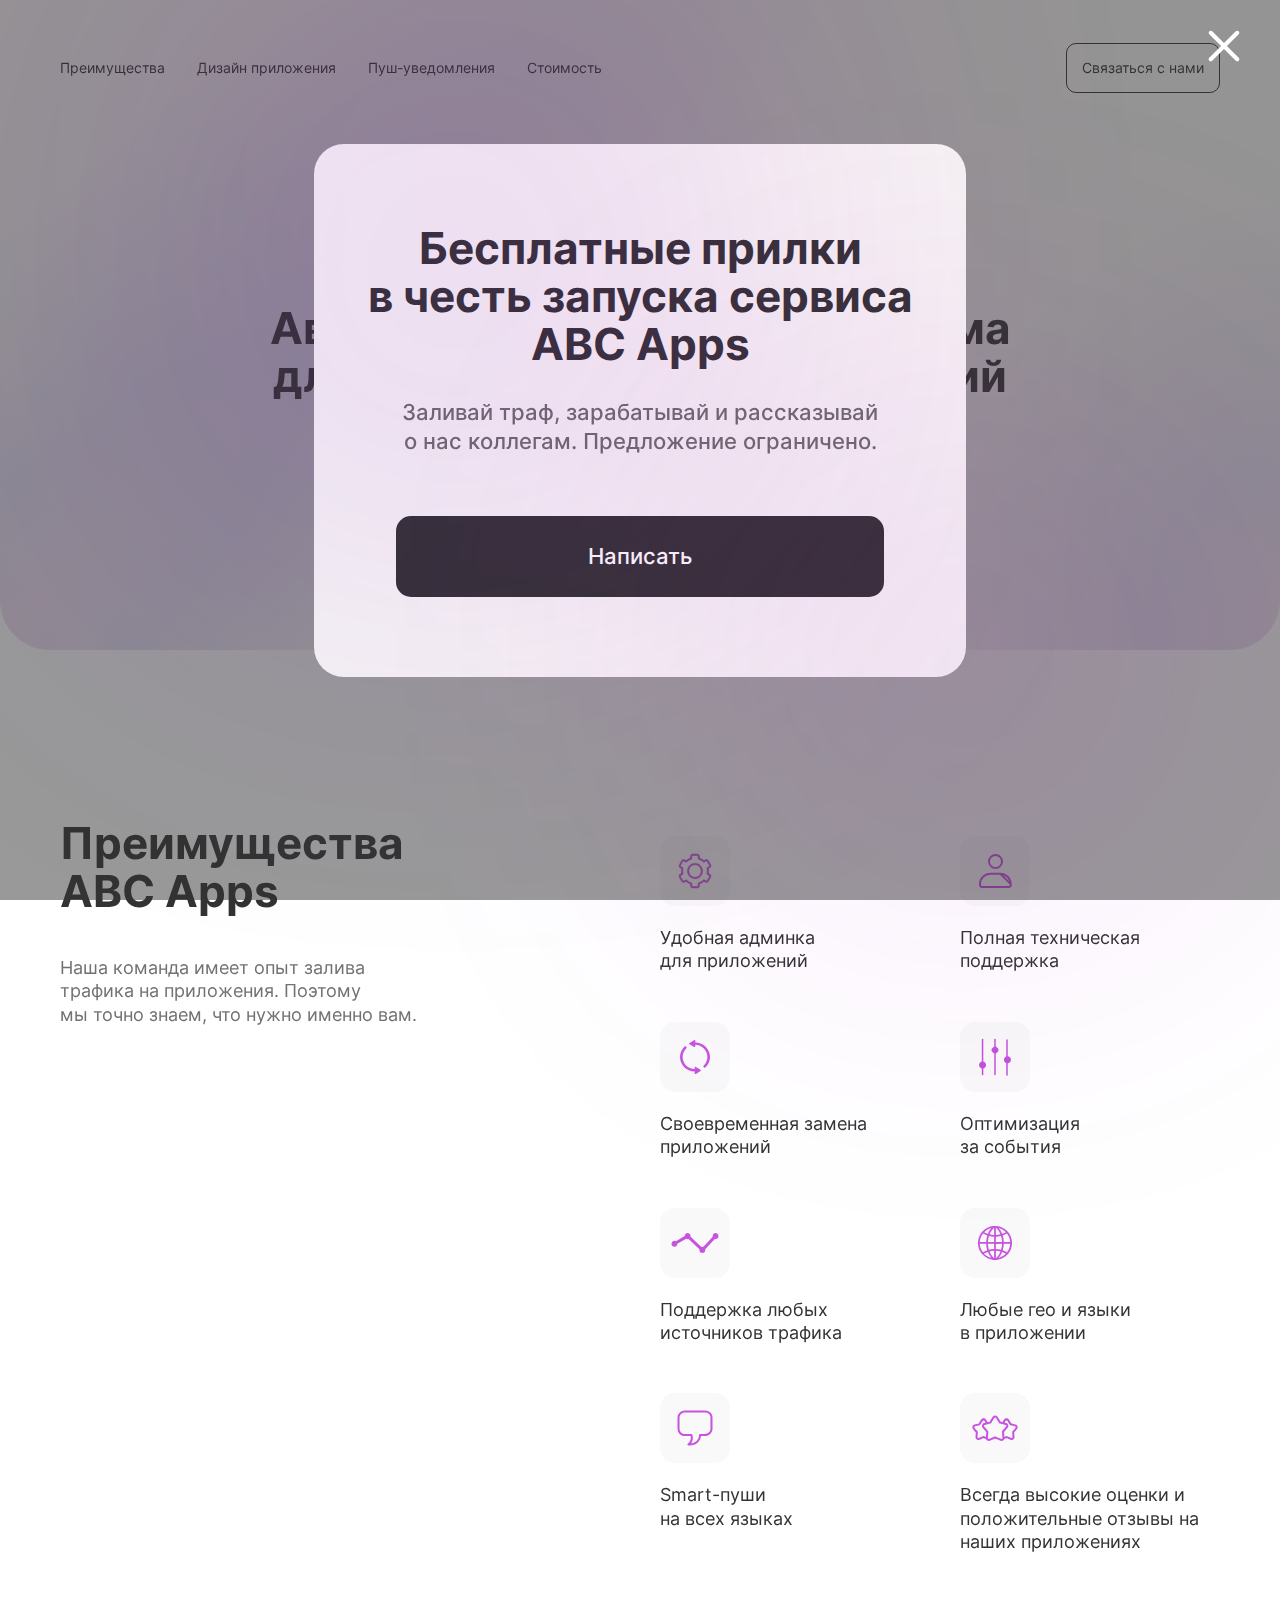
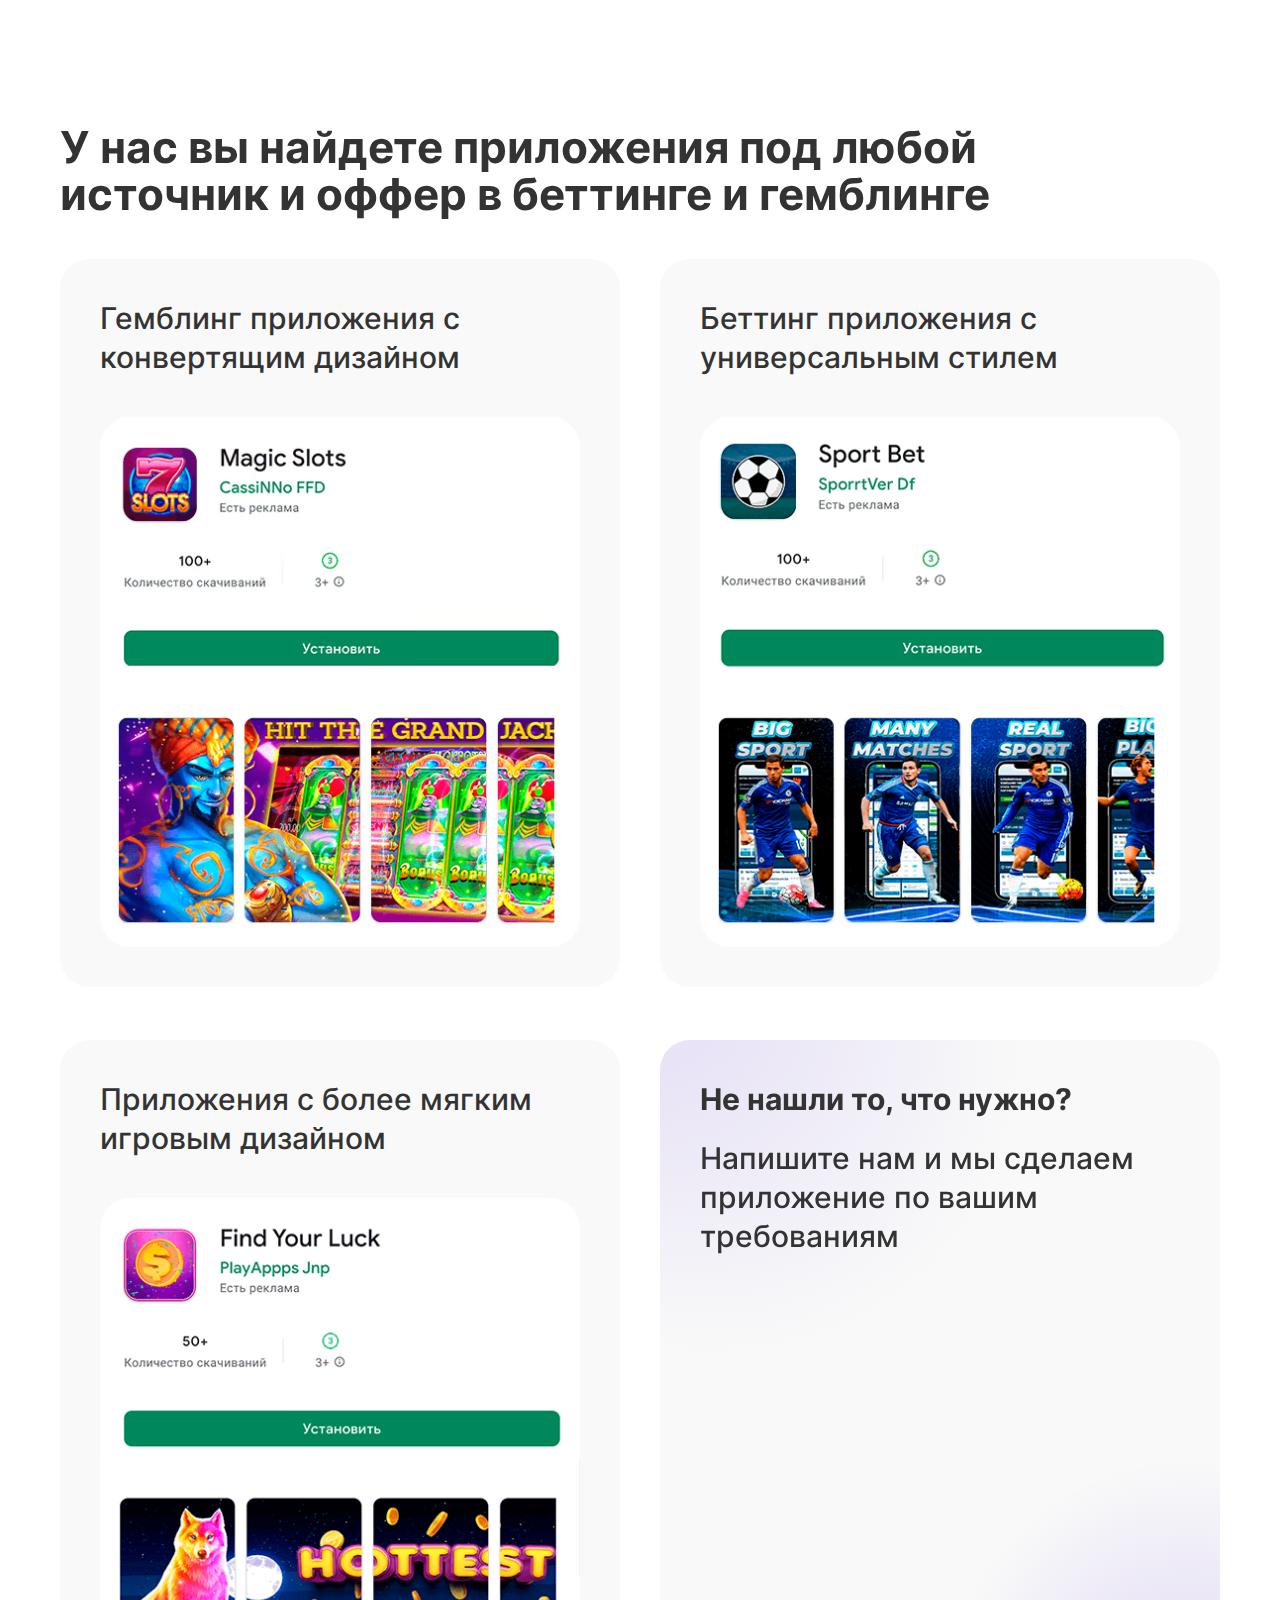
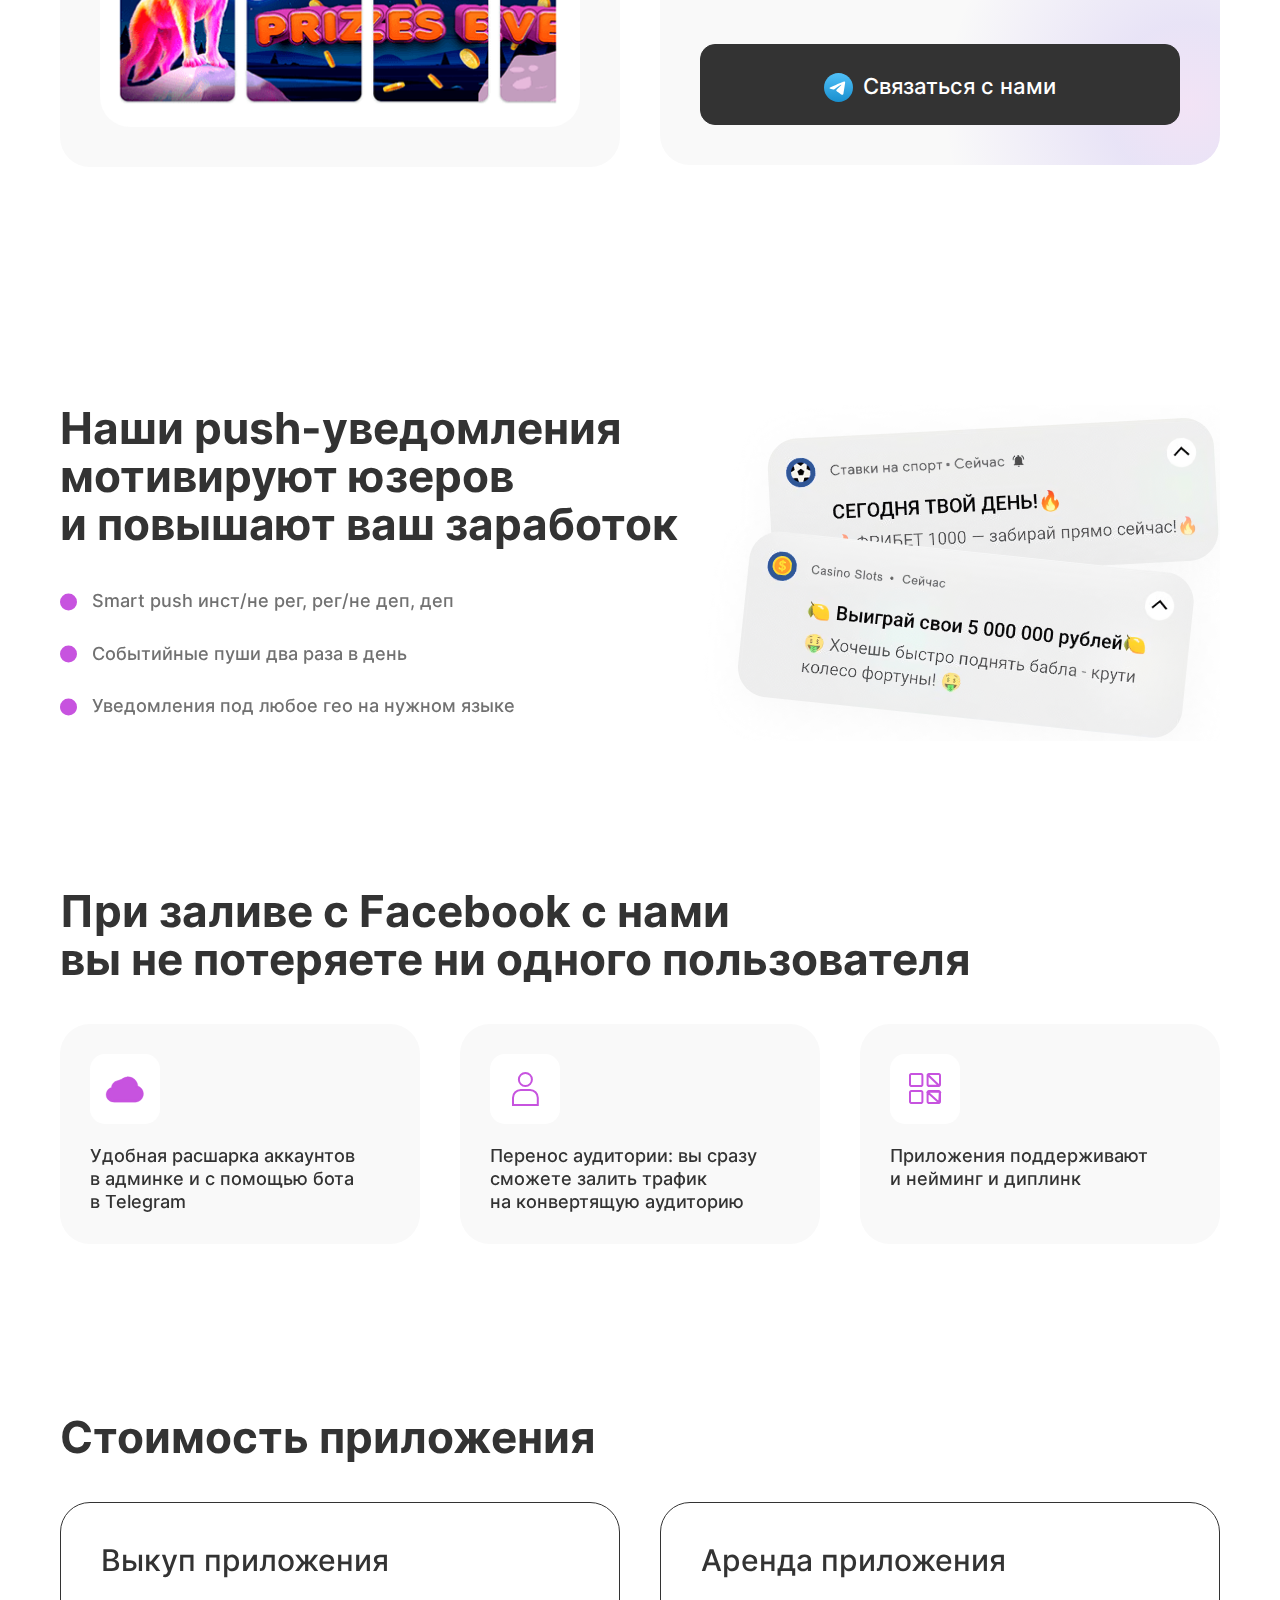
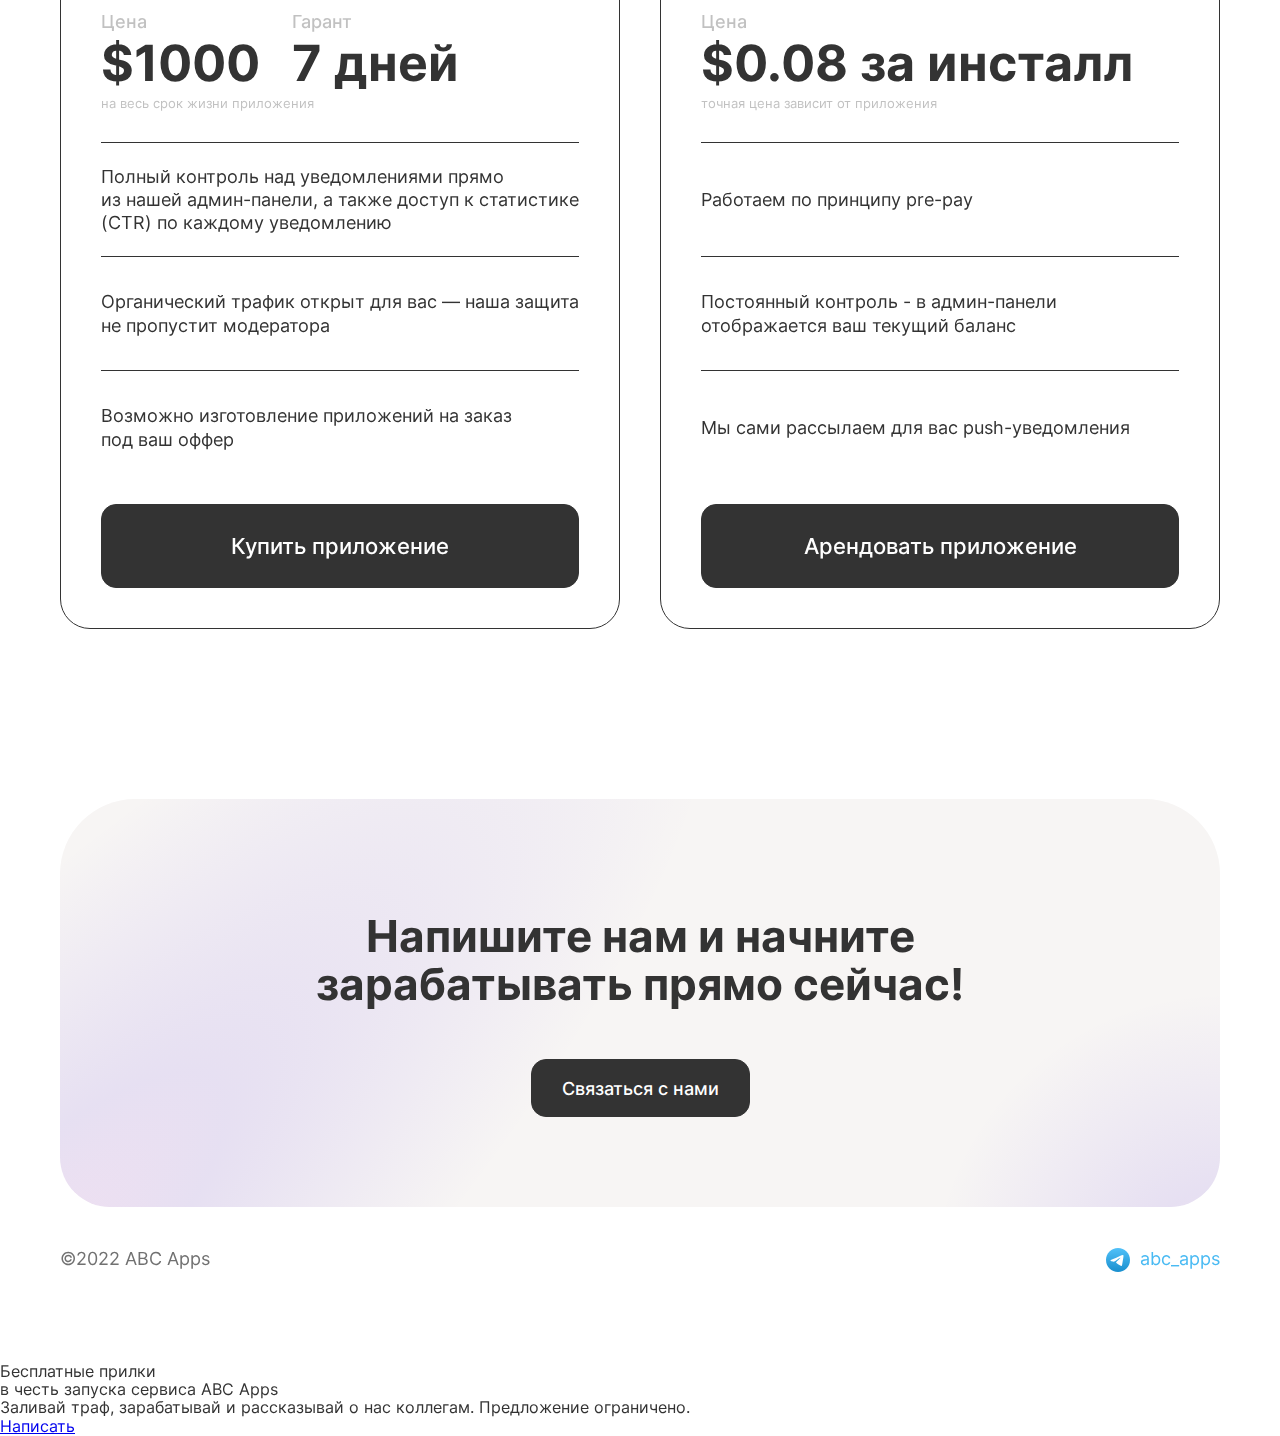
==== commit be44c361: "avif вместо png попытка 1" ====
--- a/index.html
+++ b/index.html
@@ -117,7 +117,7 @@
                         <div class="offer__list-item-inner">
                             <h5 class="offer__list-item-header">Гемблинг приложения с конвертящим дизайном</h5>
                             <div class="offer__list-item-screenshot">
-                                <img class="offer__list-item-img" src="images/screenshot1.png" alt="Гемблинг приложения с конвертящим дизайном">                              
+                                <img class="offer__list-item-img" src="images/screenshot1.avif" alt="Гемблинг приложения с конвертящим дизайном">                              
                             </div>
                         </div>
                     </div>
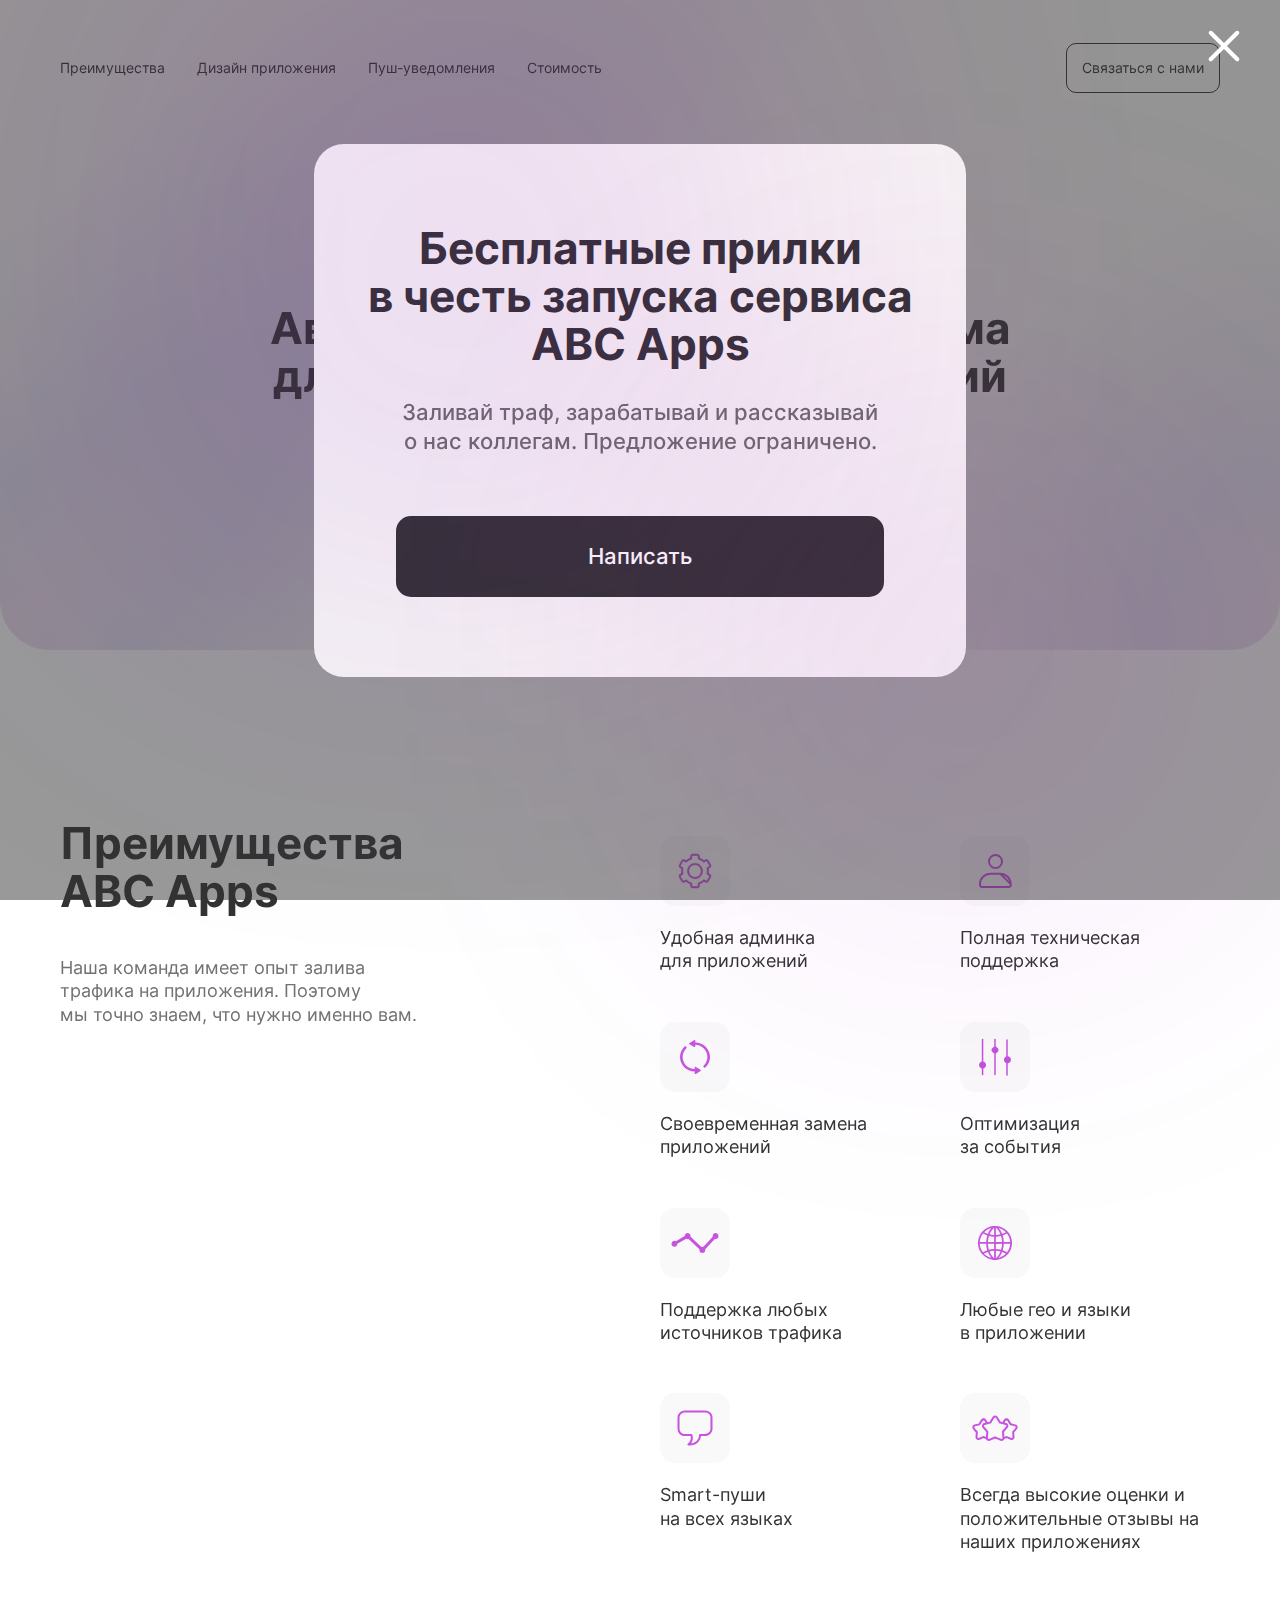
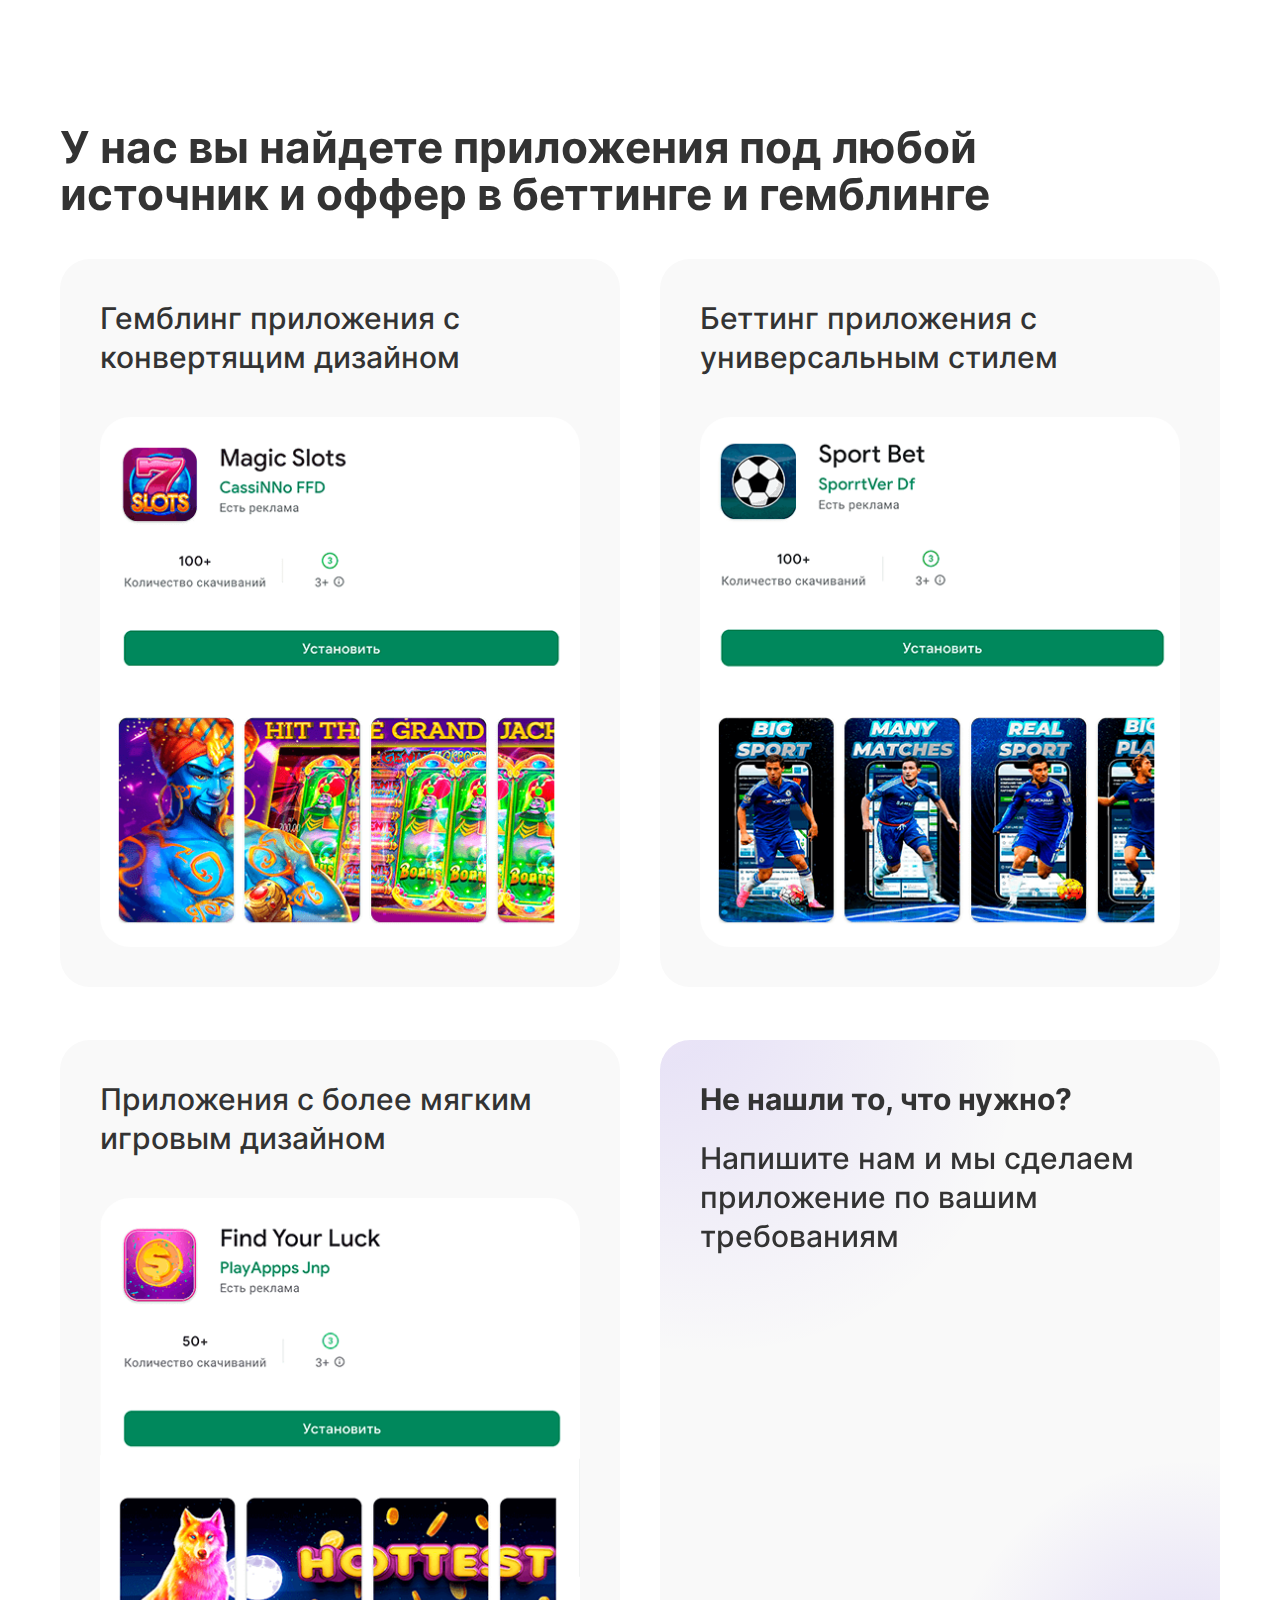
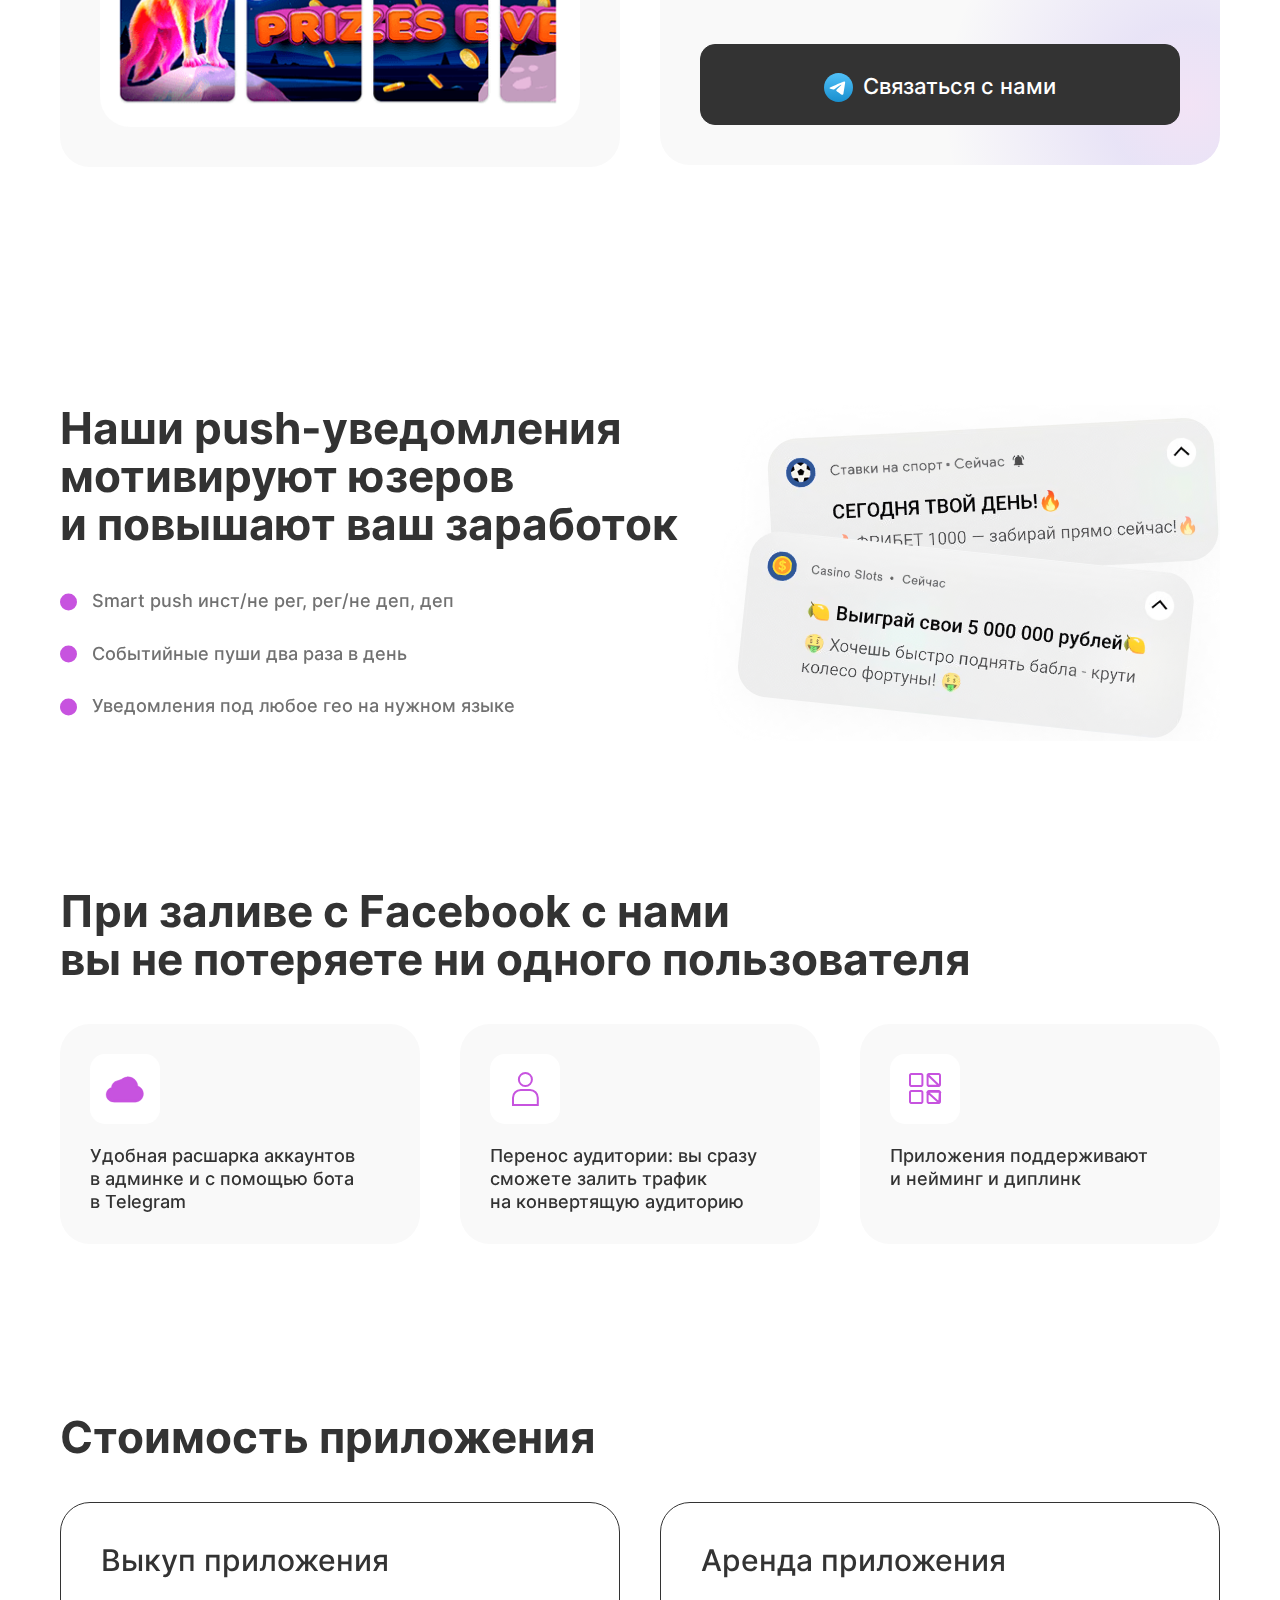
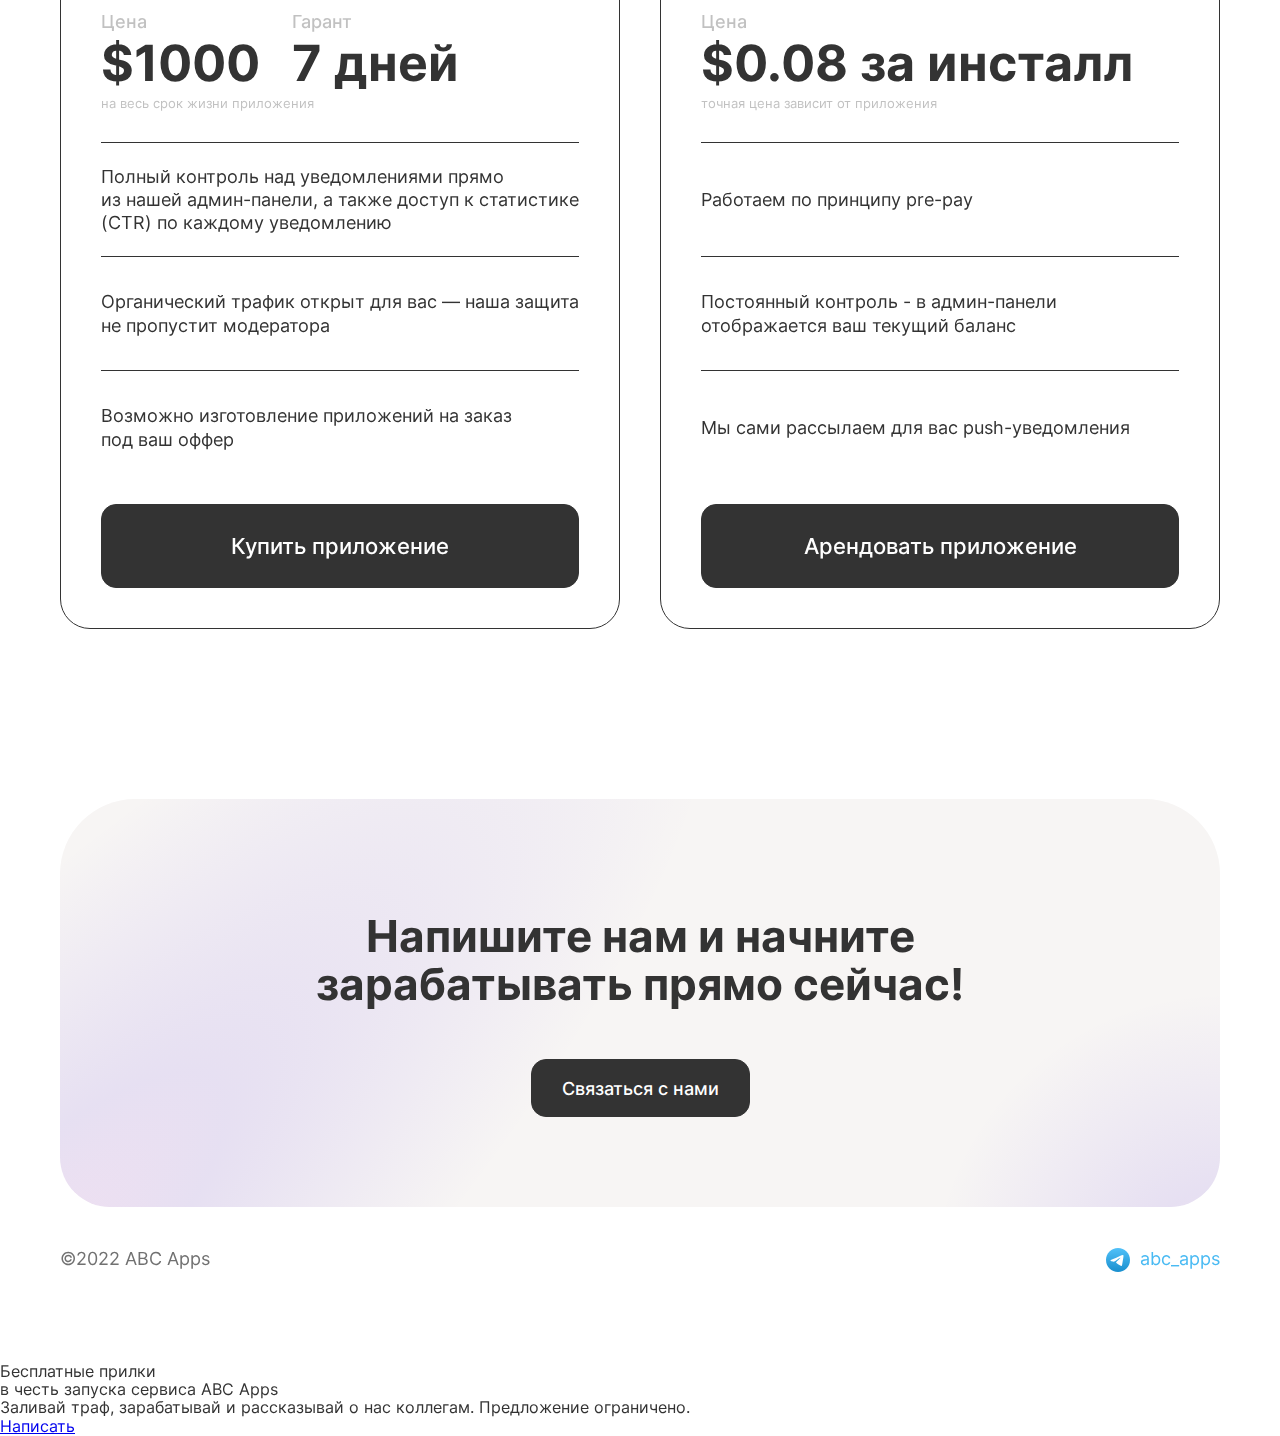
==== commit b2f51323: "avif не подходит" ====
--- a/index.html
+++ b/index.html
@@ -117,7 +117,7 @@
                         <div class="offer__list-item-inner">
                             <h5 class="offer__list-item-header">Гемблинг приложения с конвертящим дизайном</h5>
                             <div class="offer__list-item-screenshot">
-                                <img class="offer__list-item-img" src="images/screenshot1.avif" alt="Гемблинг приложения с конвертящим дизайном">                              
+                                <img class="offer__list-item-img" src="images/screenshot1.png" alt="Гемблинг приложения с конвертящим дизайном">                              
                             </div>
                         </div>
                     </div>
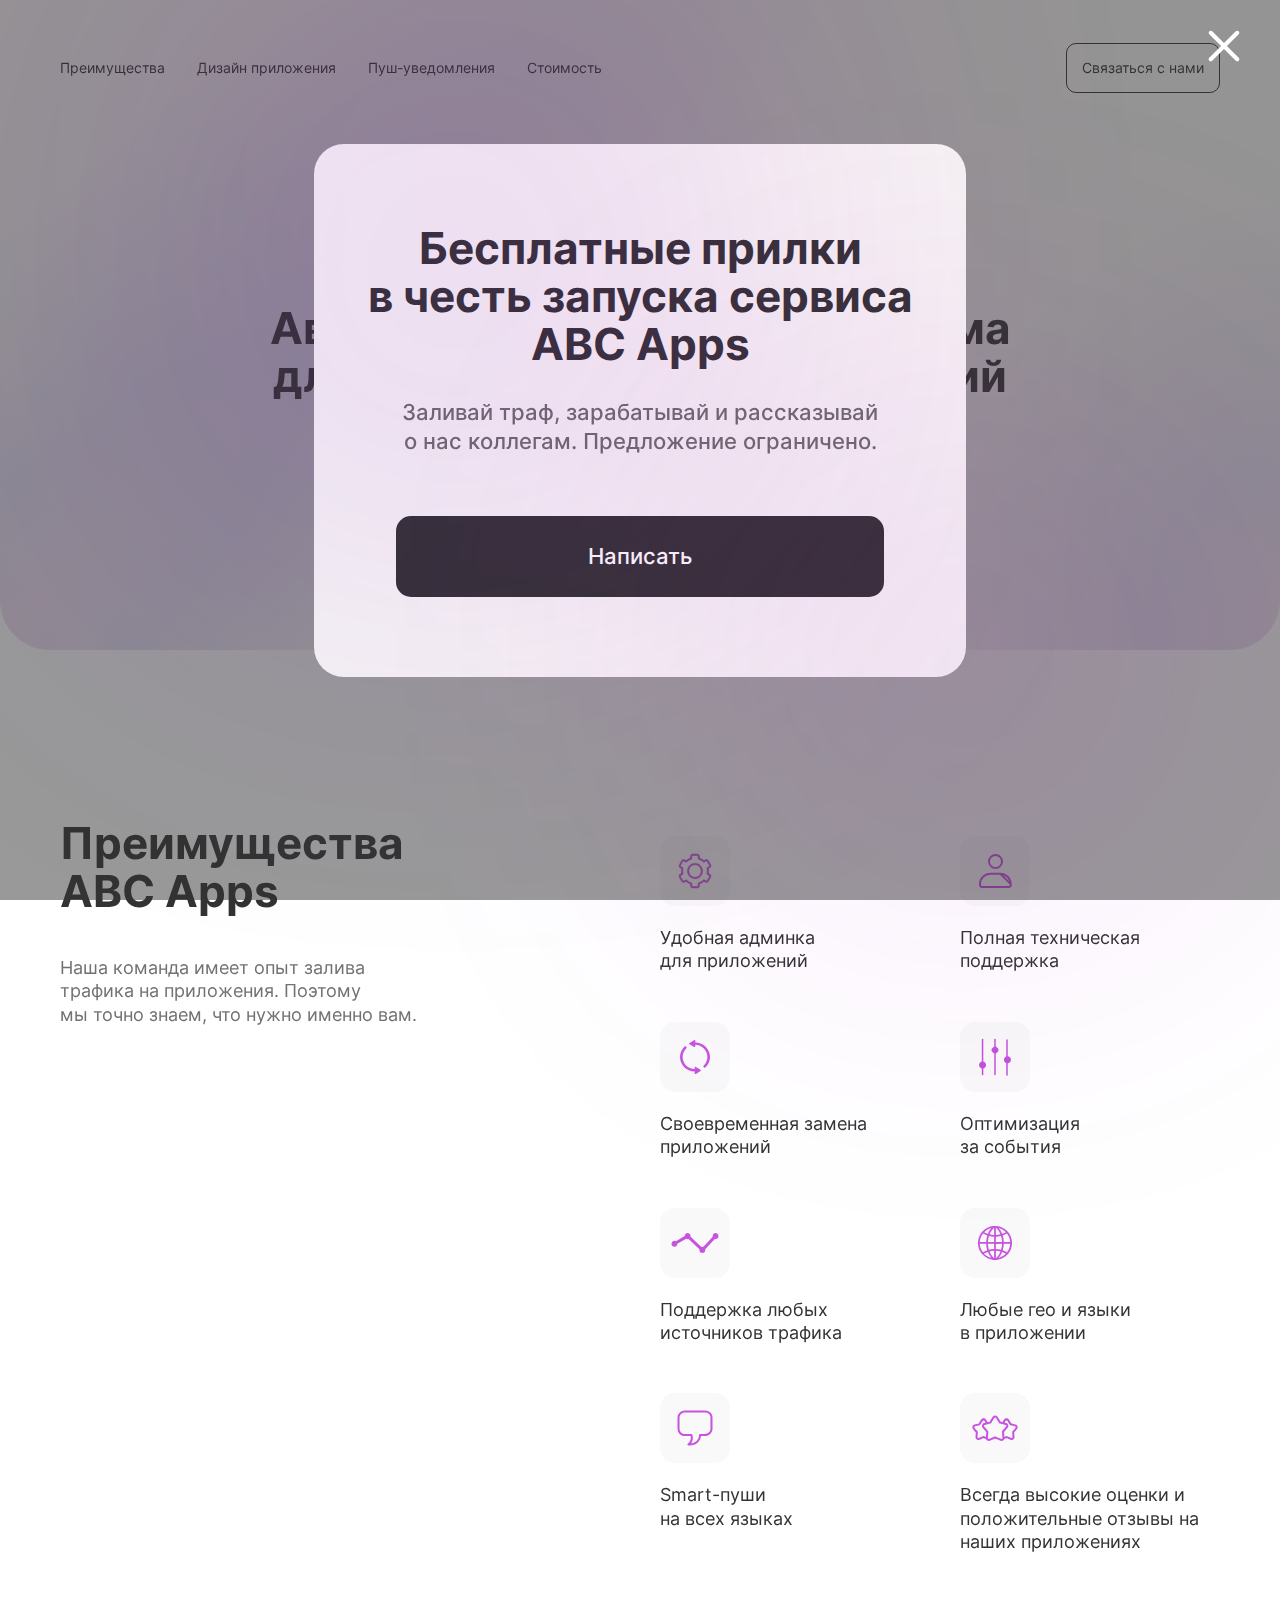
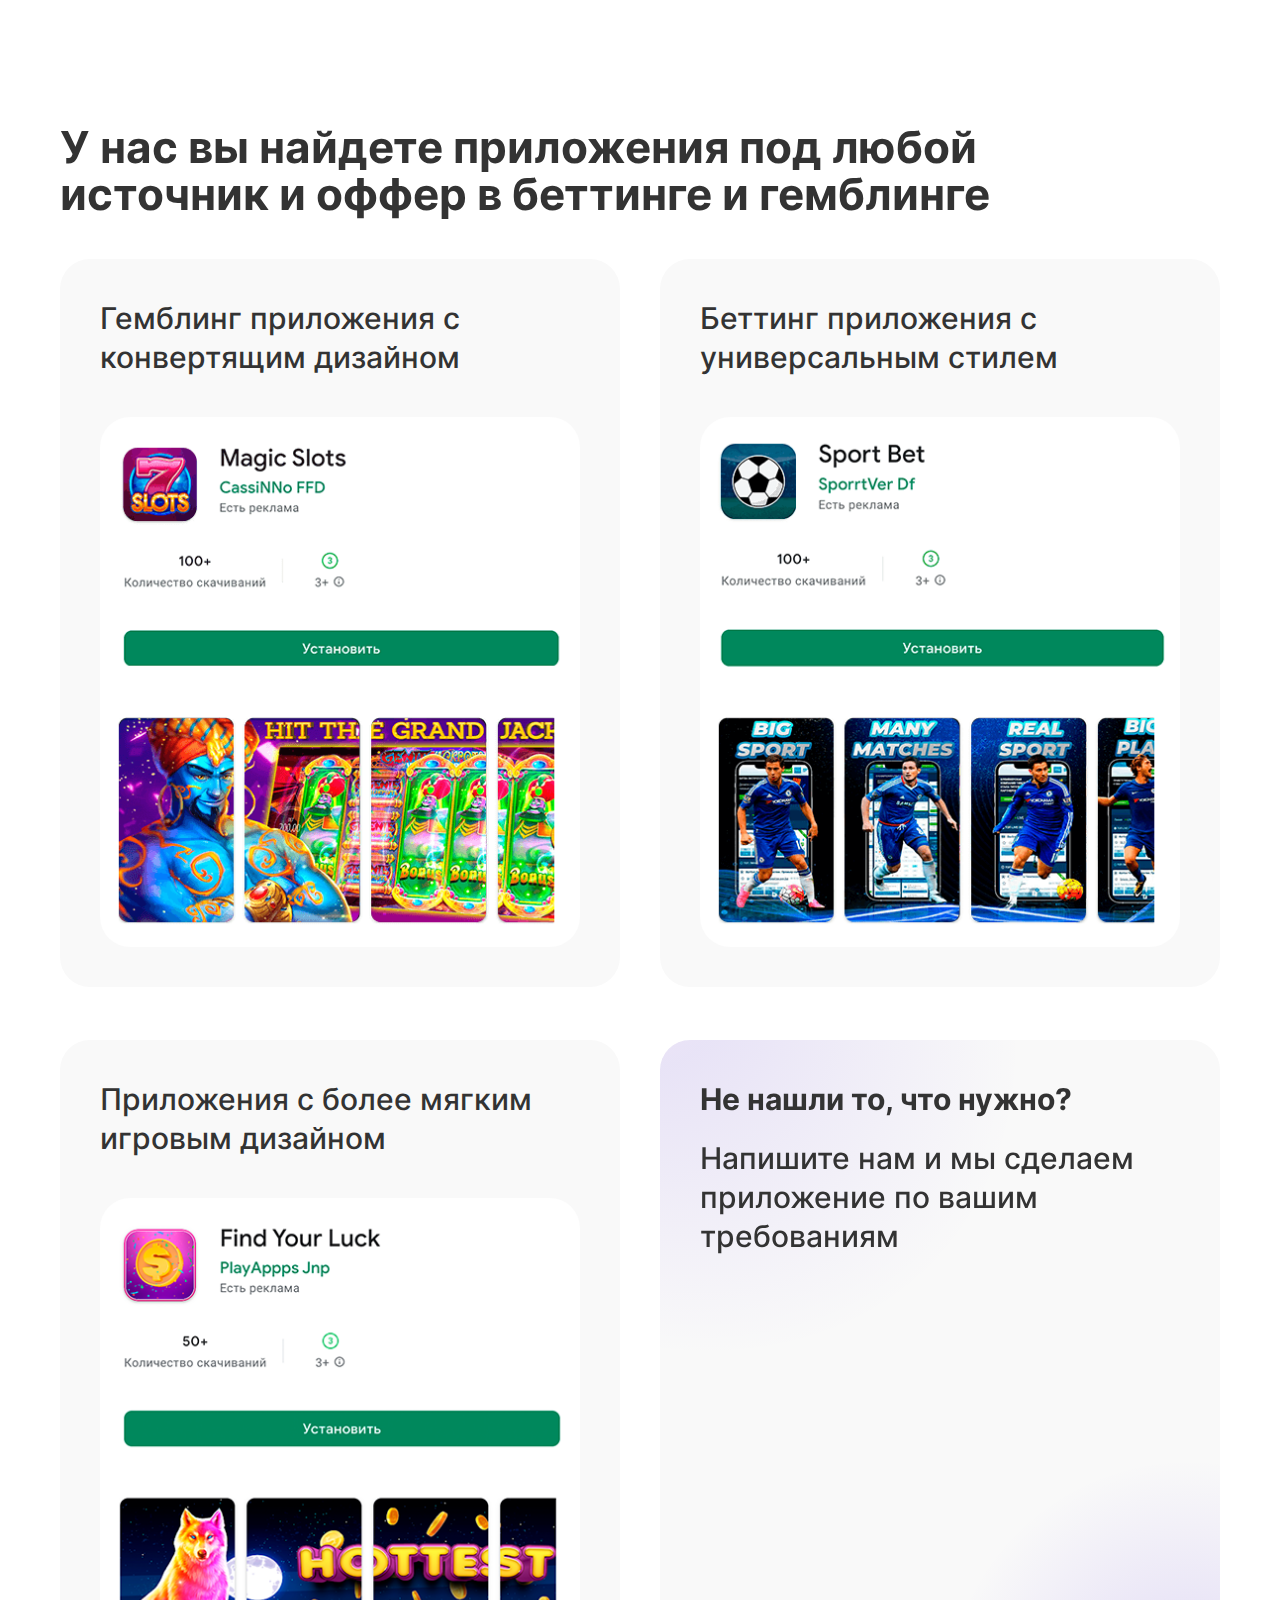
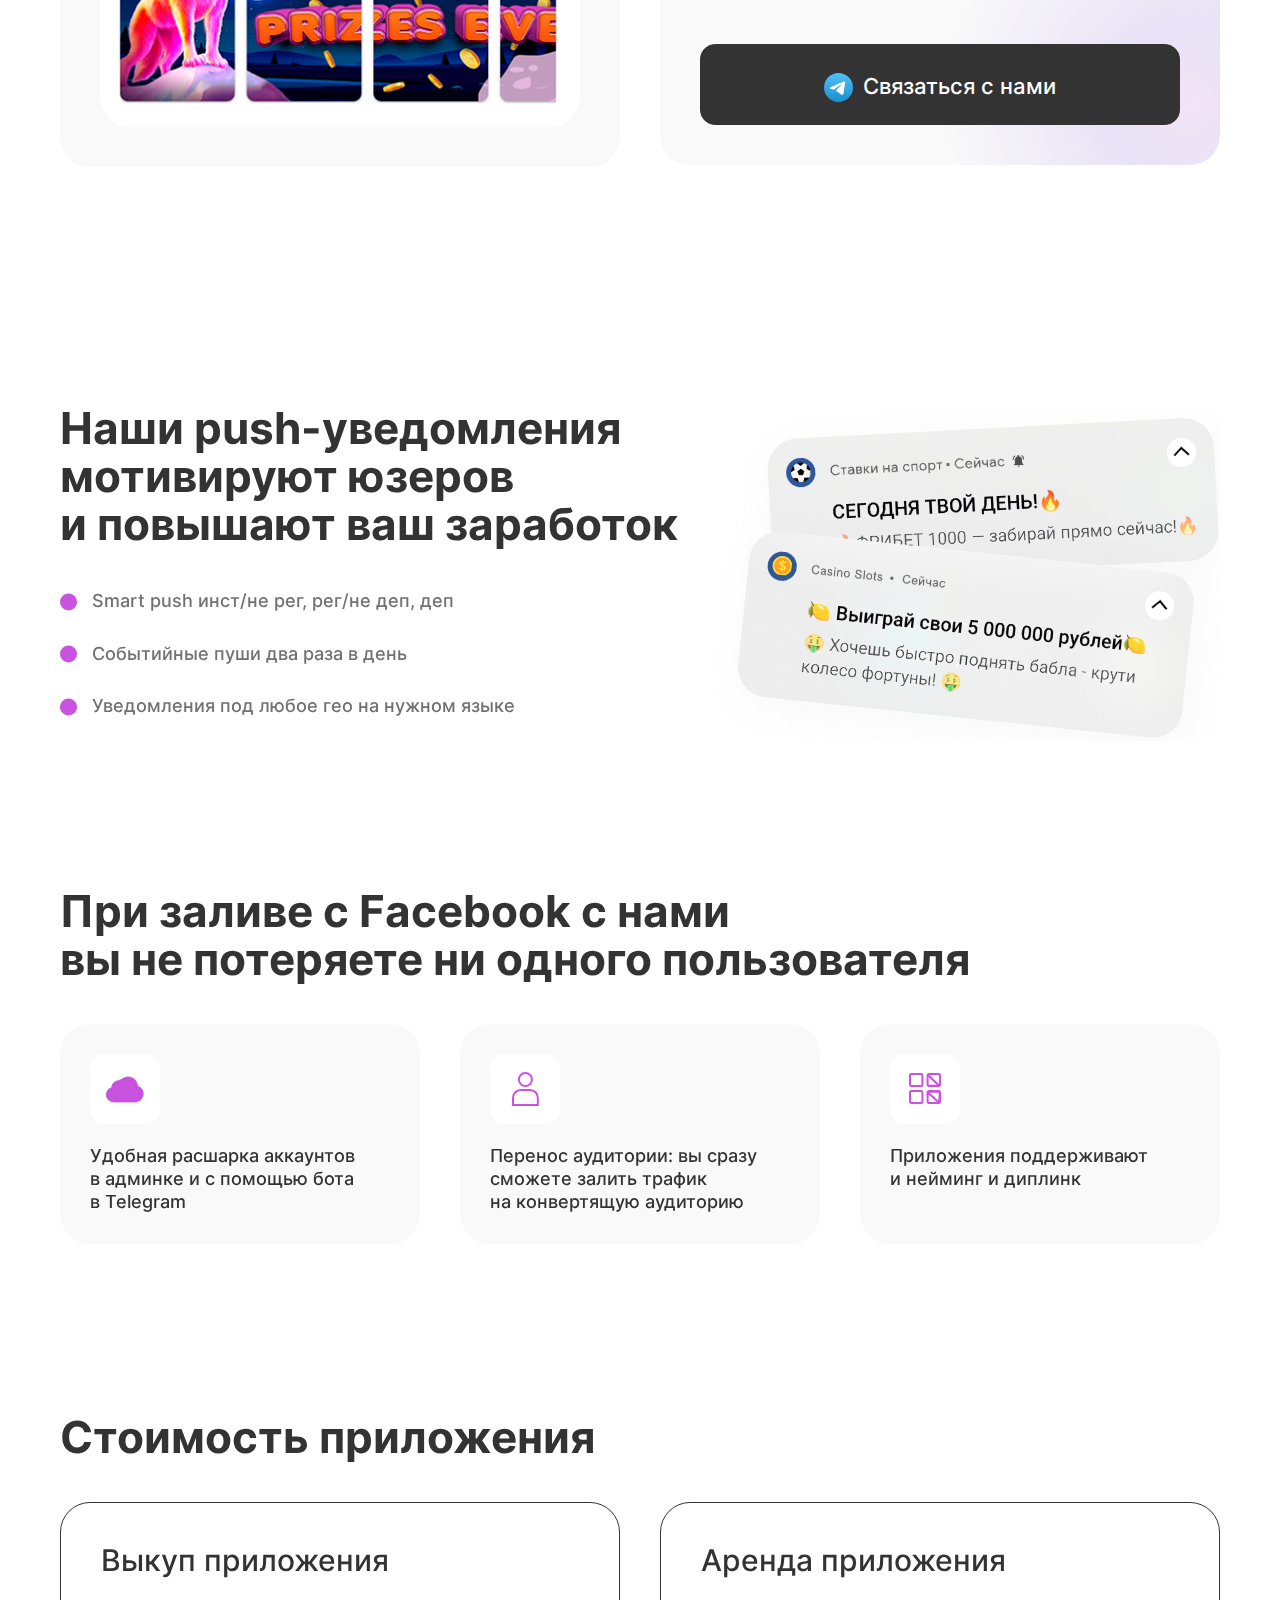
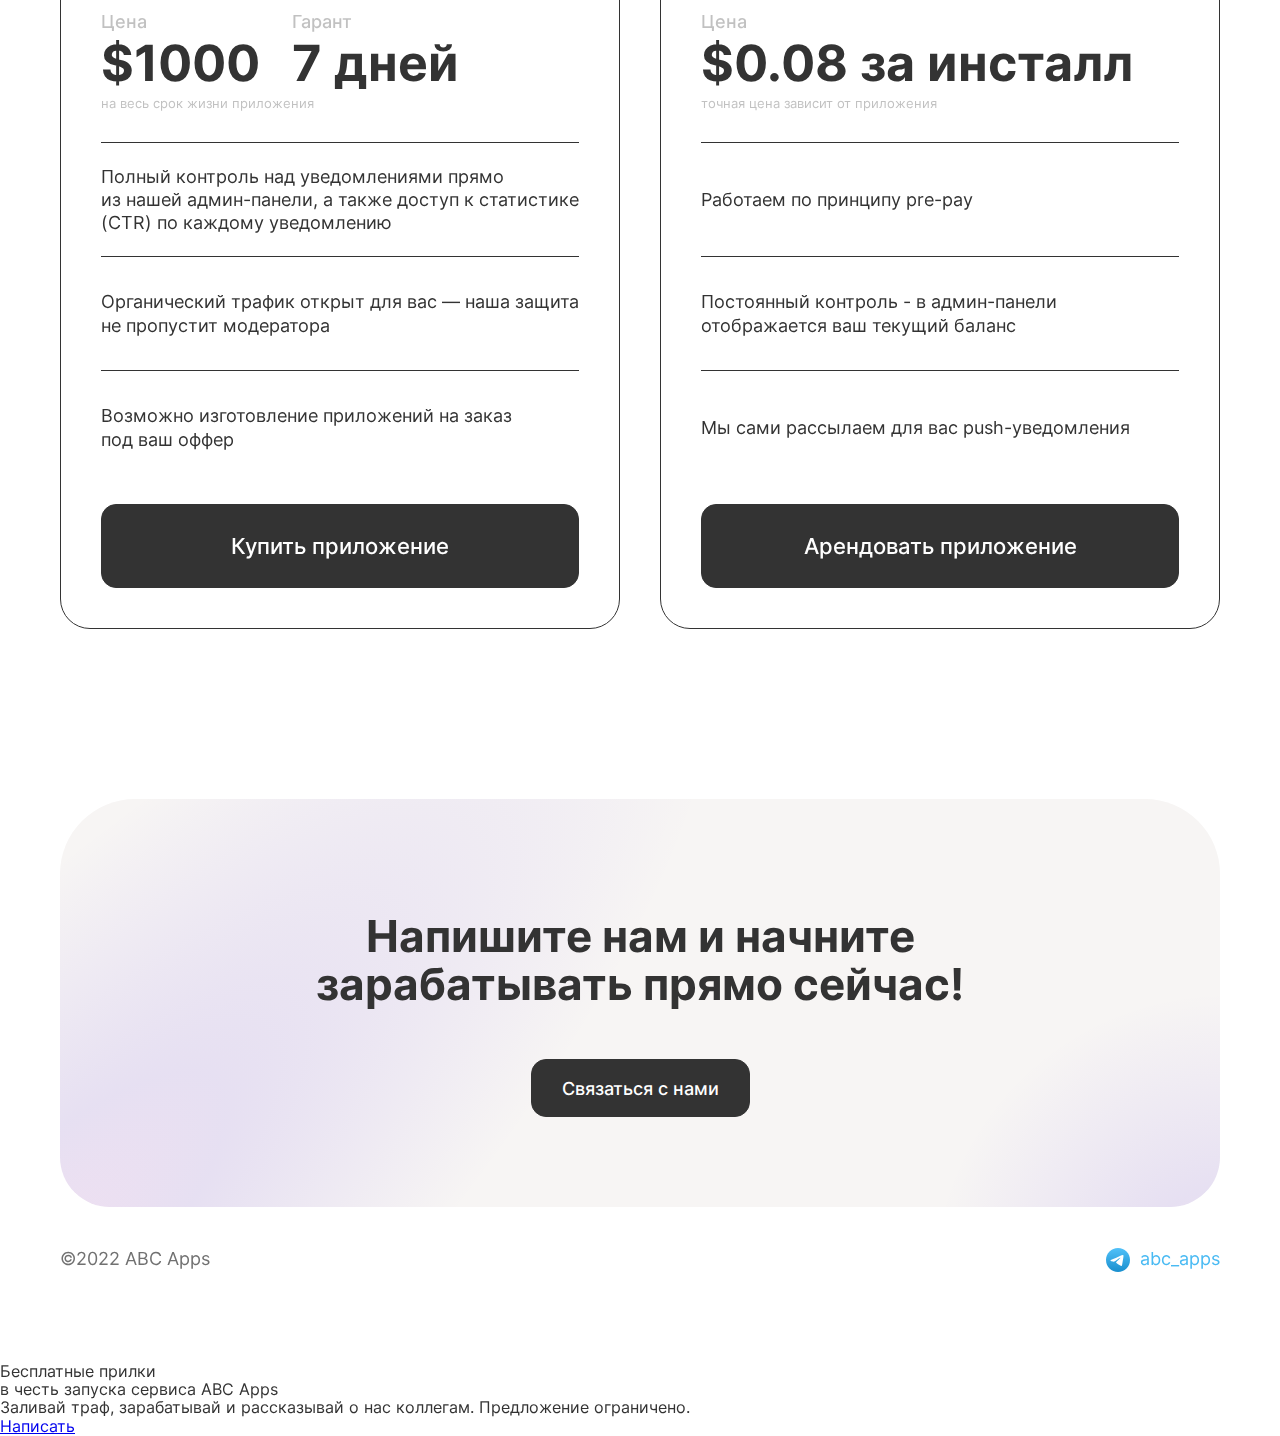
==== commit ea8d30c5: "webP проверяю производительность" ====
--- a/index.html
+++ b/index.html
@@ -117,7 +117,7 @@
                         <div class="offer__list-item-inner">
                             <h5 class="offer__list-item-header">Гемблинг приложения с конвертящим дизайном</h5>
                             <div class="offer__list-item-screenshot">
-                                <img class="offer__list-item-img" src="images/screenshot1.png" alt="Гемблинг приложения с конвертящим дизайном">                              
+                                <img class="offer__list-item-img" src="images/screenshot1.webp" alt="Гемблинг приложения с конвертящим дизайном">                              
                             </div>
                         </div>
                     </div>
@@ -126,7 +126,7 @@
                         <div class="offer__list-item-inner">
                             <h5 class="offer__list-item-header">Беттинг приложения с универсальным стилем</h5>
                             <div class="offer__list-item-screenshot ">
-                                <img class="offer__list-item-img" src="images/screenshot2.png" alt="Беттинг приложения с универсальным стилем">   
+                                <img class="offer__list-item-img" src="images/screenshot2.webp" alt="Беттинг приложения с универсальным стилем">   
                             </div>
                         </div>
                     </div>
@@ -135,7 +135,7 @@
                         <div class="offer__list-item-inner">
                             <h5 class="offer__list-item-header">Приложения c более мягким игровым дизайном</h5>
                             <div class="offer__list-item-screenshot ">
-                                <img class="offer__list-item-img" src="images/screenshot3.png" alt="Приложения с более мягким игровым дизайном">
+                                <img class="offer__list-item-img" src="images/screenshot3.webp" alt="Приложения с более мягким игровым дизайном">
                             </div>
                         </div>
                     </div>
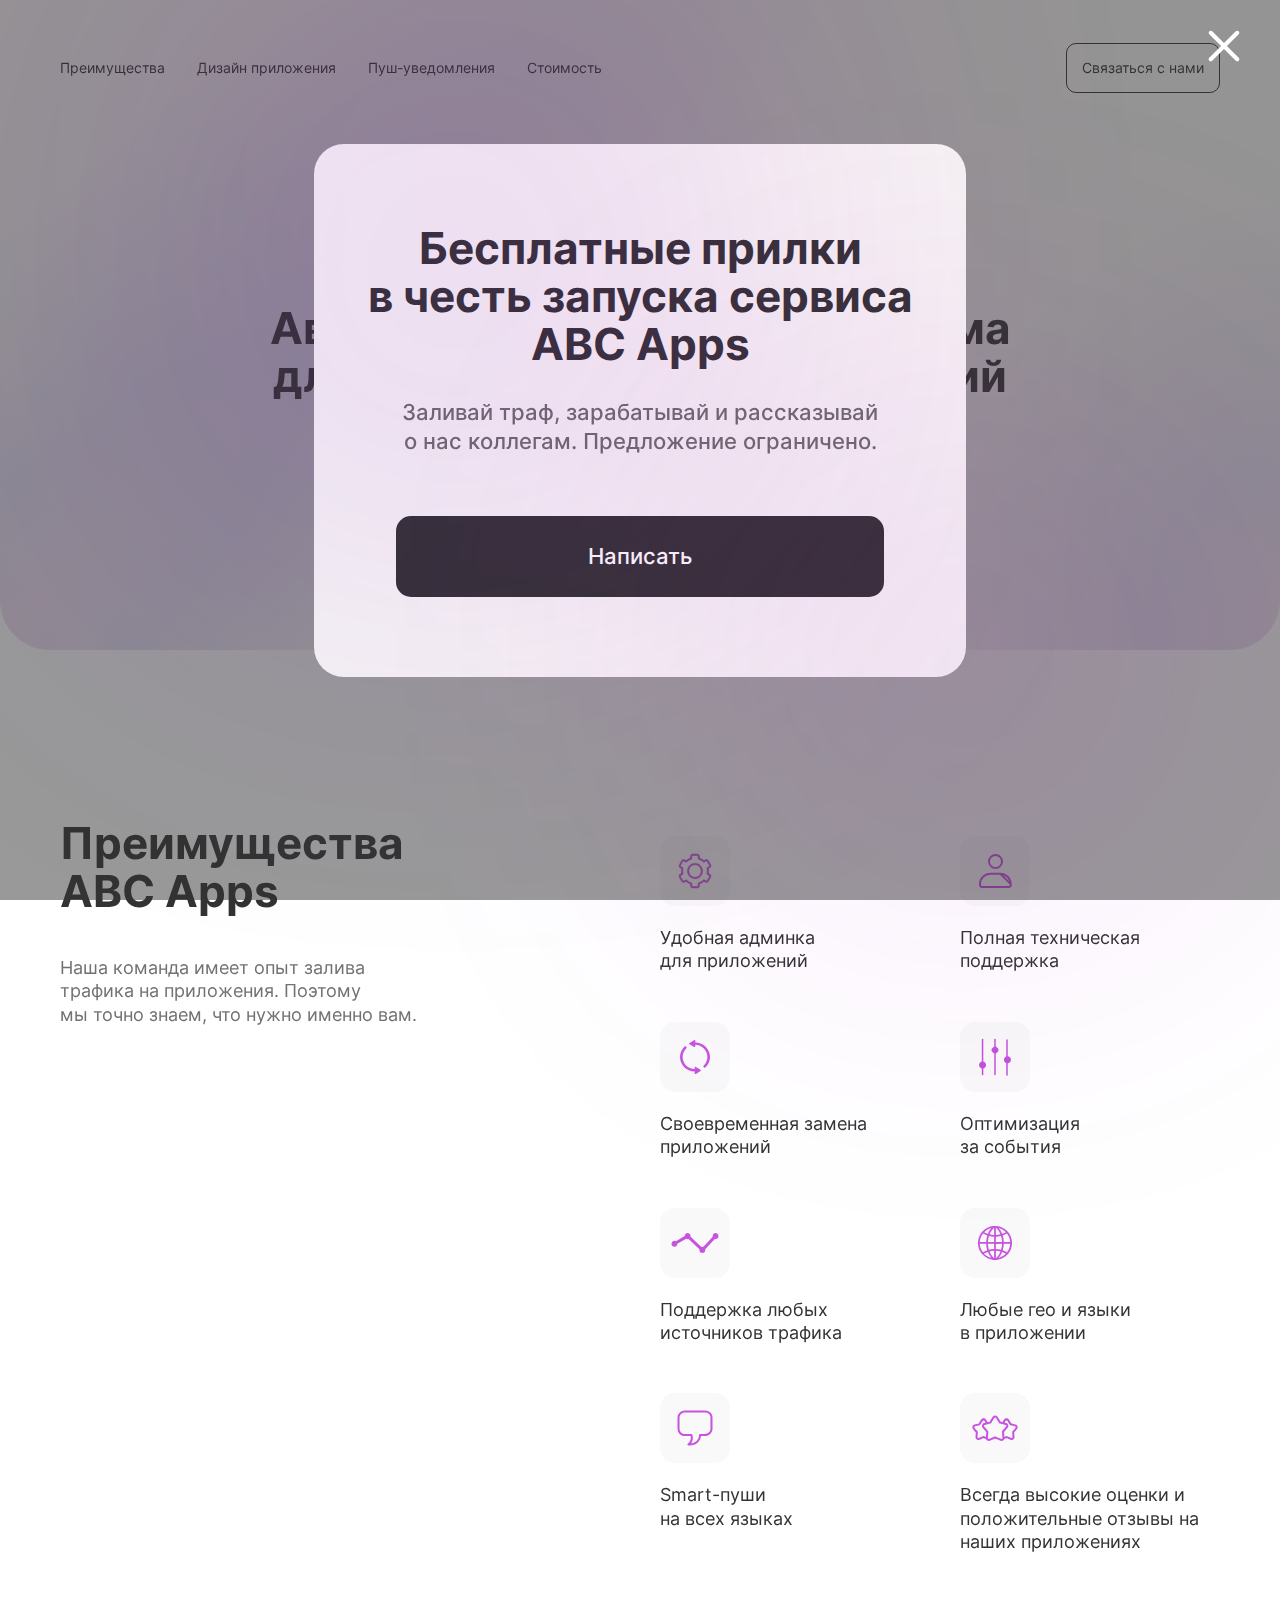
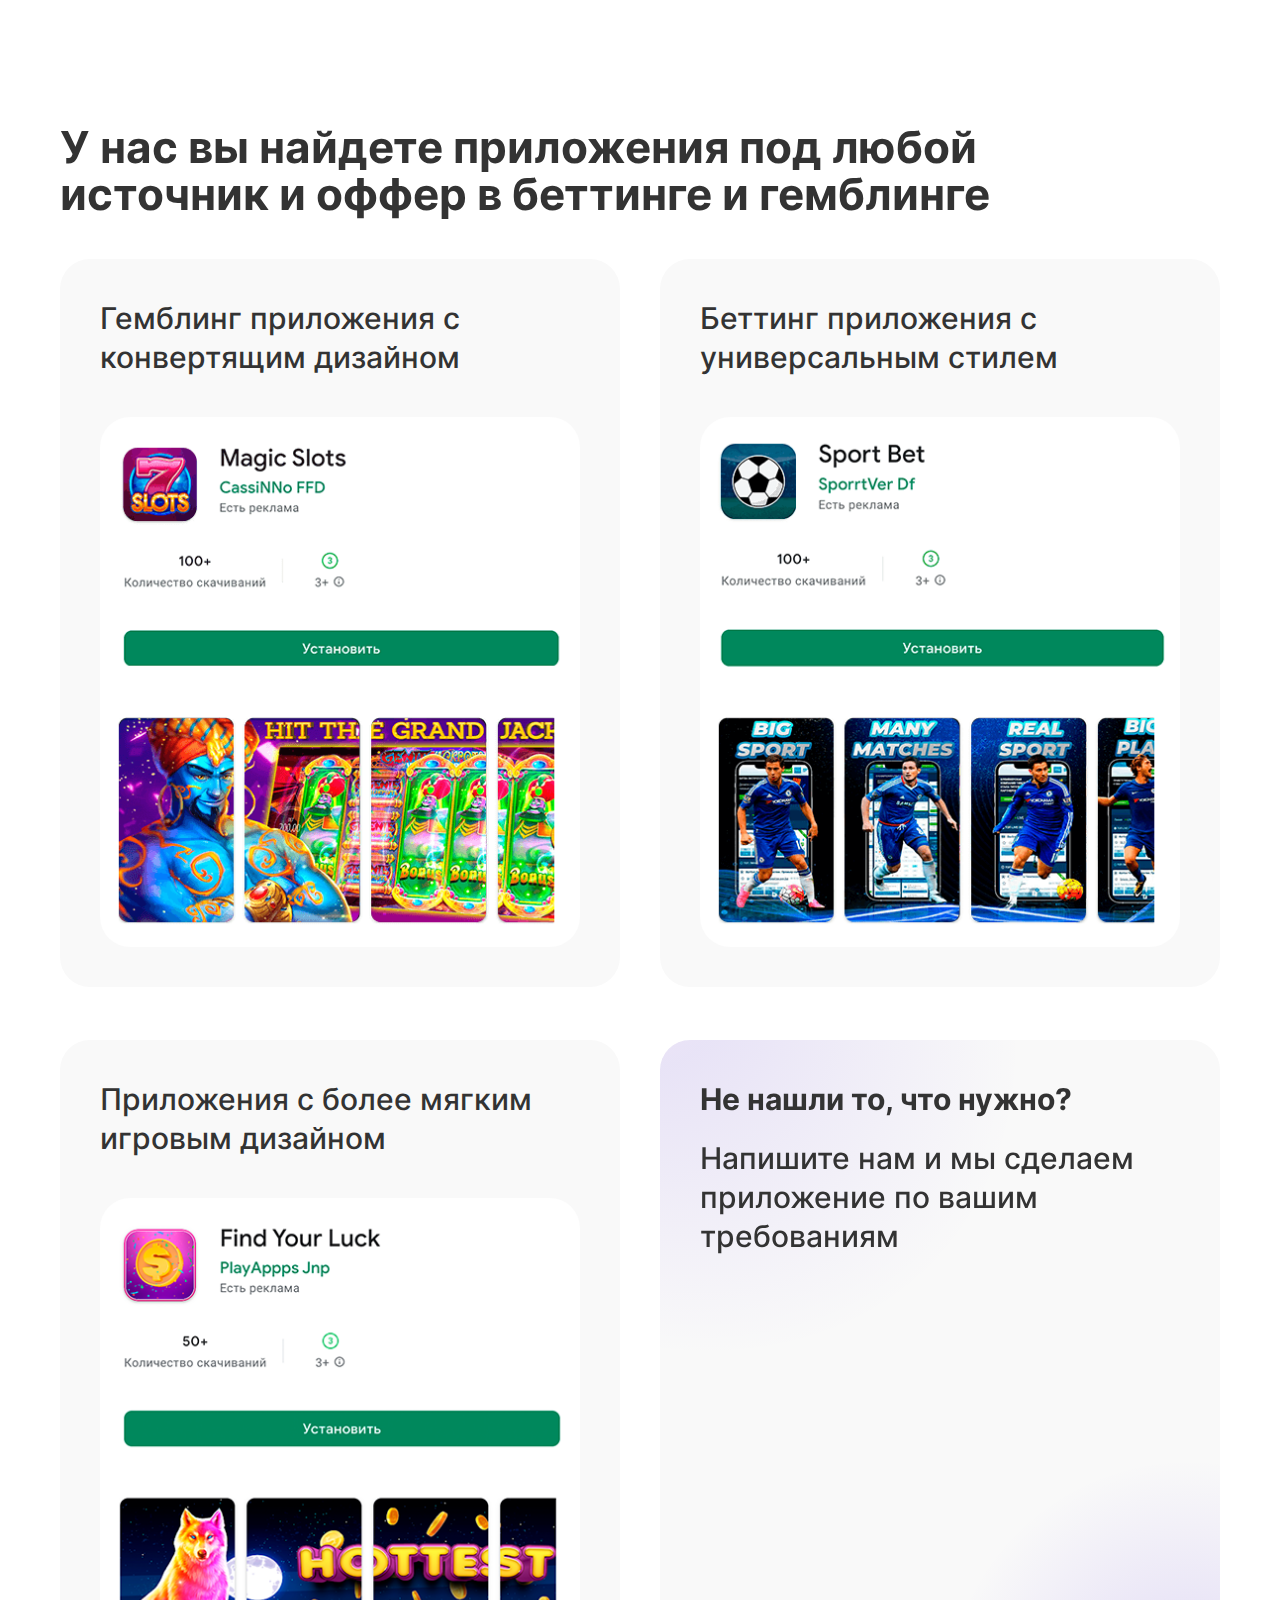
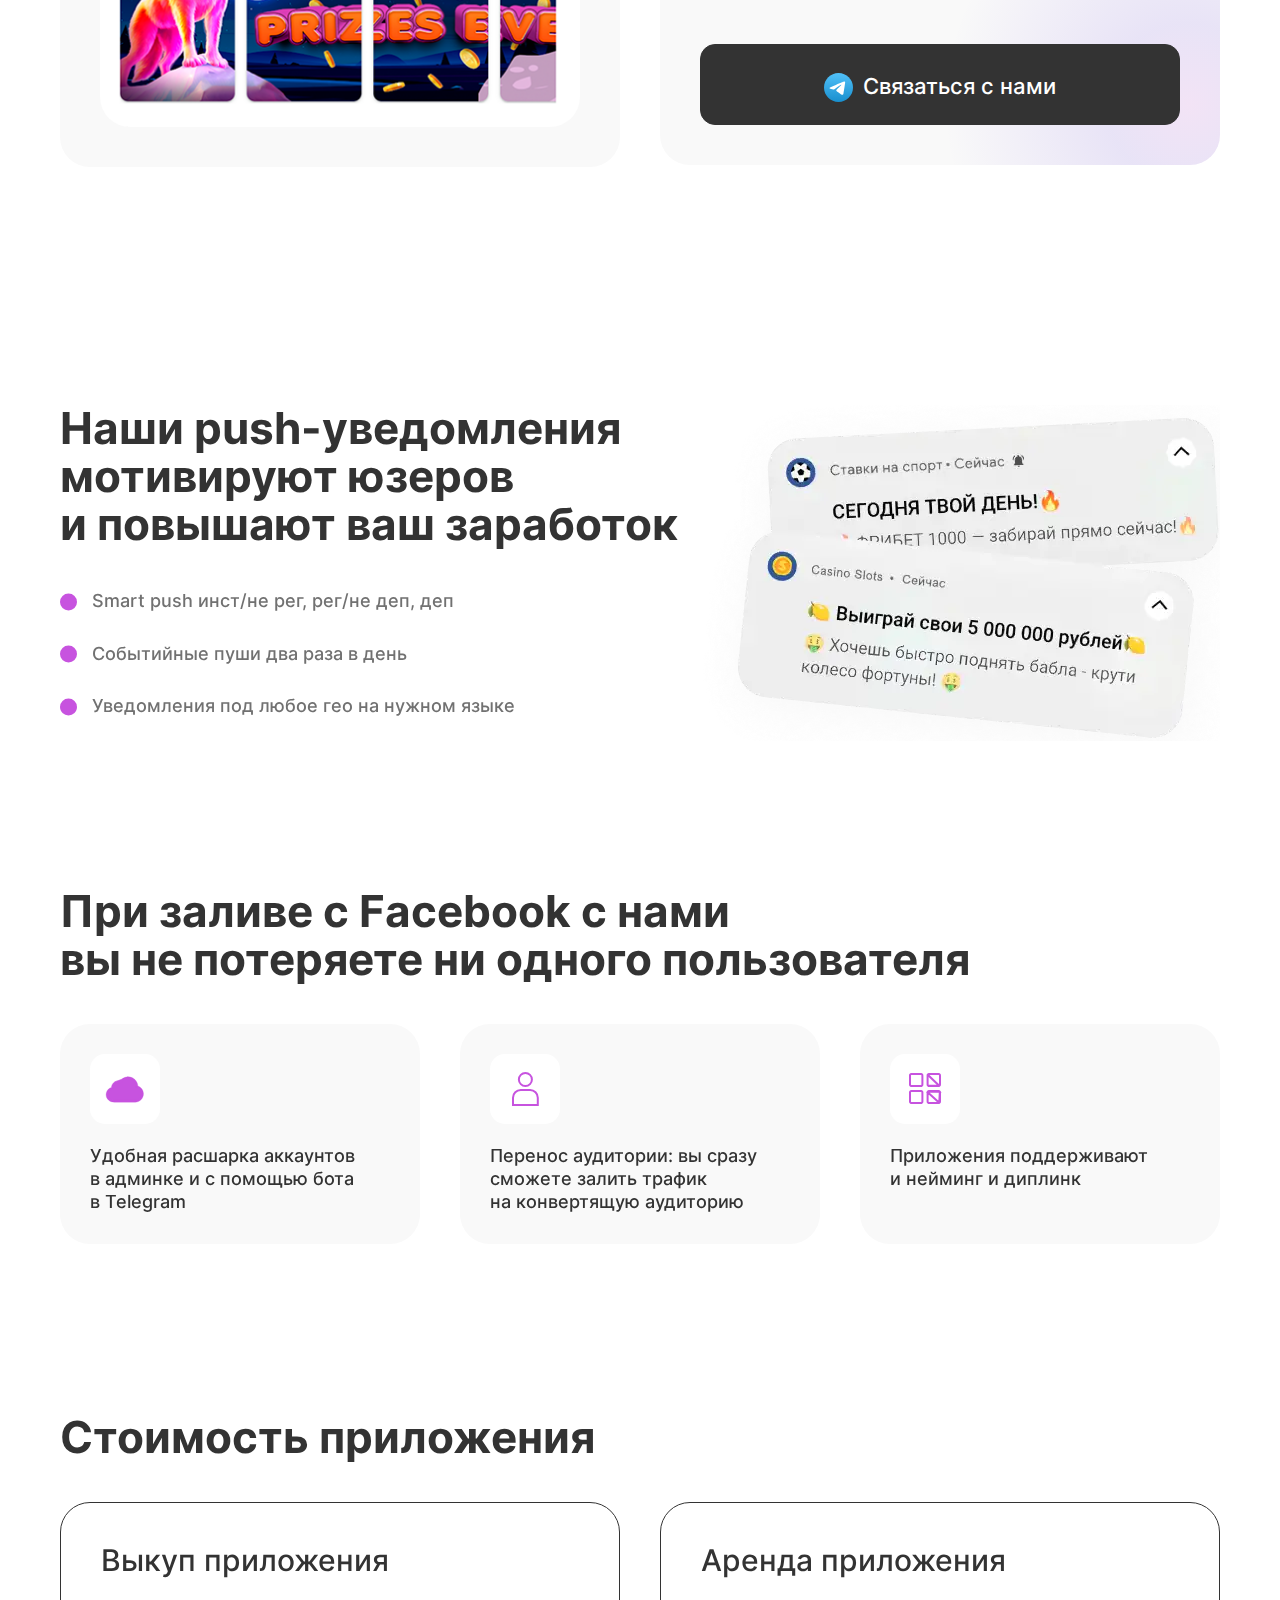
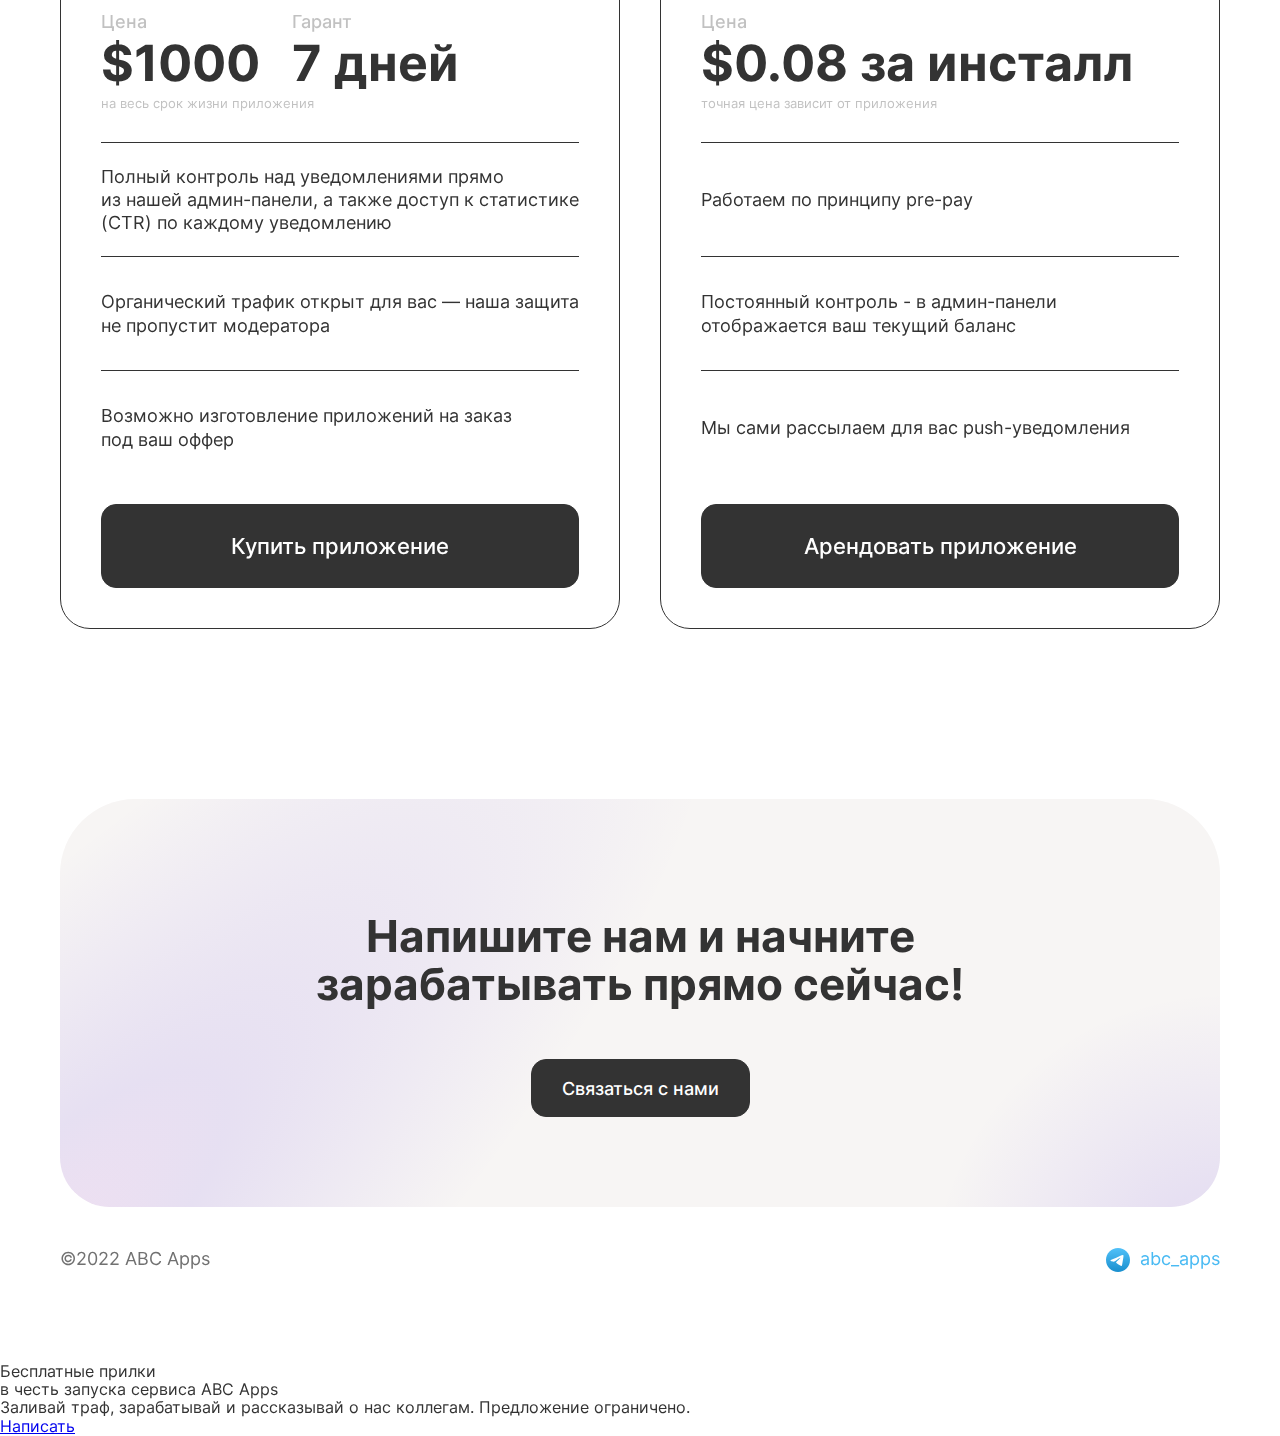
==== commit 76ba8cb9: "webP проверяю производительность, залил все" ====
--- a/index.html
+++ b/index.html
@@ -11,7 +11,7 @@
         <meta property="og:url" content="https://abc-apps.store/">
         <meta property="og:image" content="https://abc-apps.store/images/logo-colored.png">
         <link rel="stylesheet" href="css/styles.css">
-        <link rel="stylesheet" href="css/adaptive.css">
+        <link rel="stylesheet" href="css/adaptive.css" >
         <link rel="manifest" href="site.webmanifest">
         <link rel="apple-touch-icon" href="images/logo-colored.png">
         <link rel="icon" href="images/logo-colored.png" type="image/x-icon">
@@ -168,7 +168,7 @@
                         </div>
                         
                         <div class="notifications__screen " style="position: relative;">
-                            <img class="notification__image" src="images/notifications.png"/>                                         
+                            <img class="notification__image" src="images/notifications.webp"/>                                         
                         </div>
                     </div>
                 </div>
